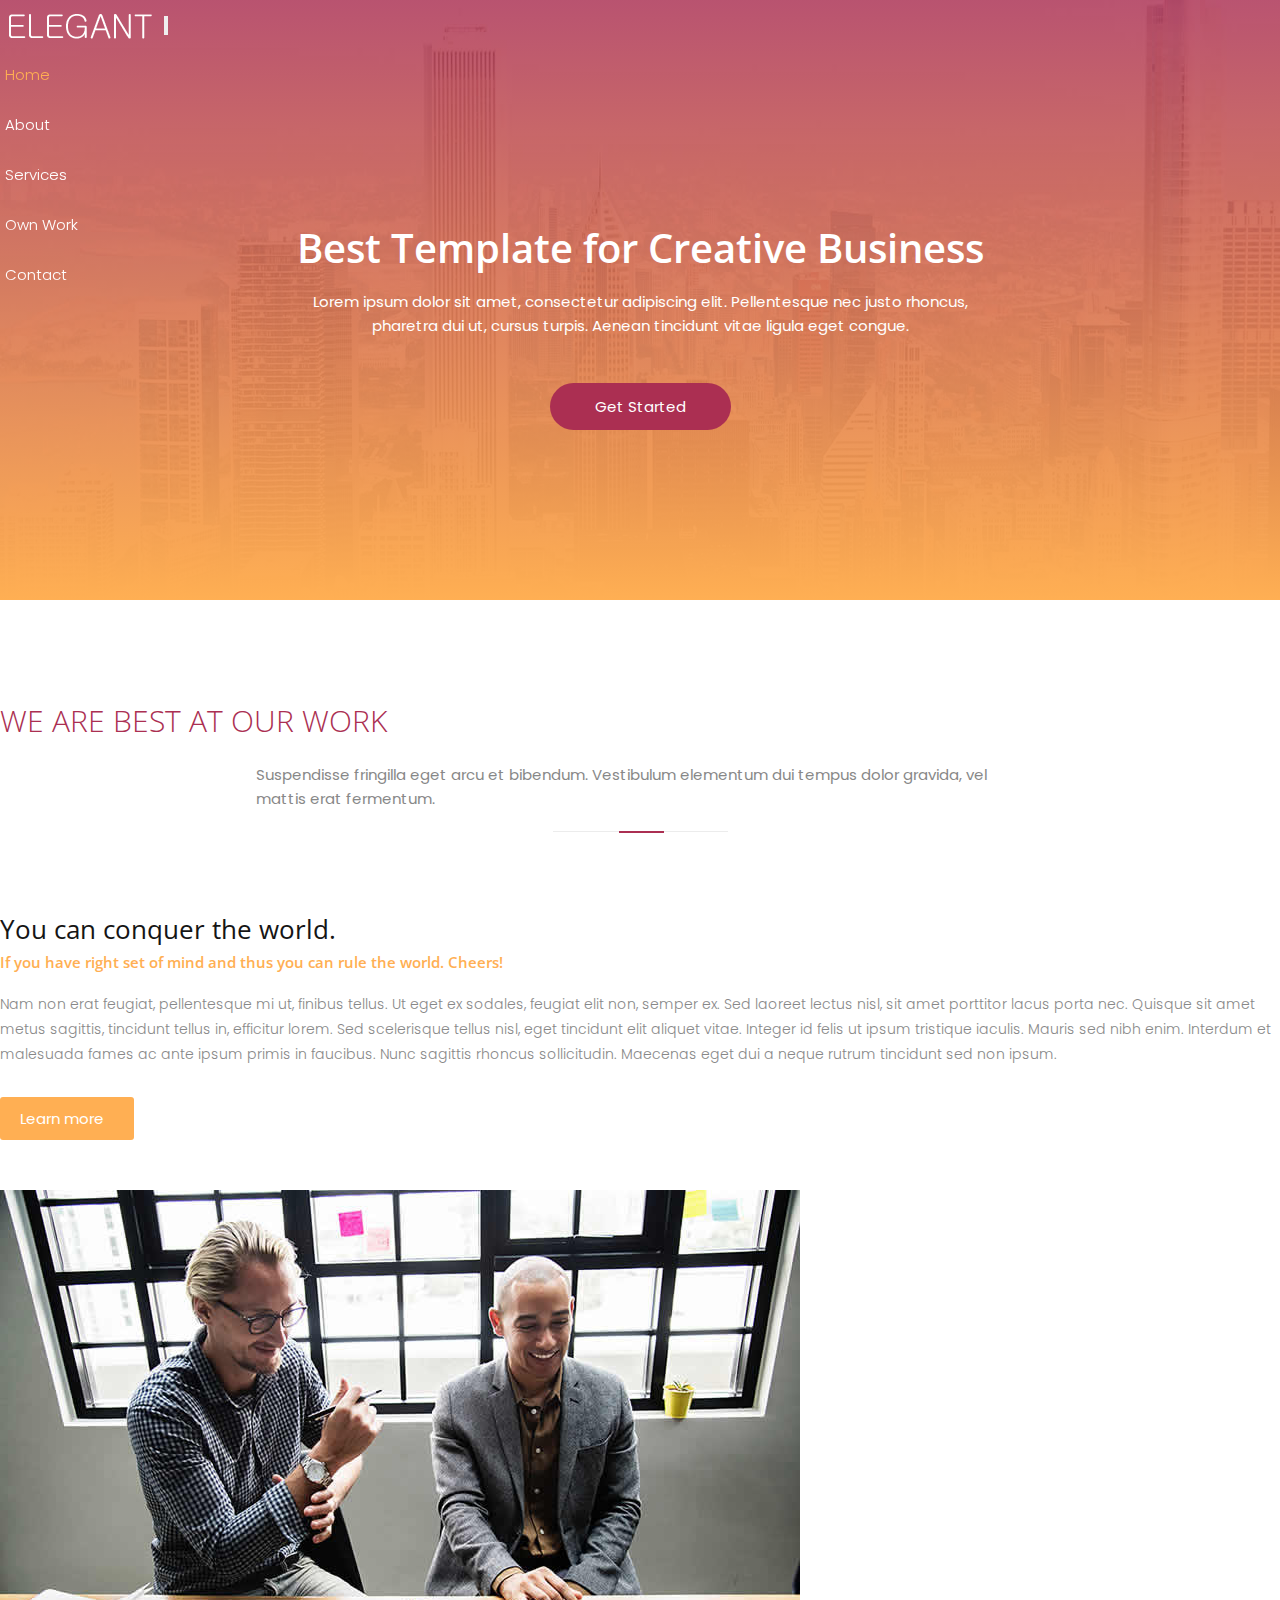
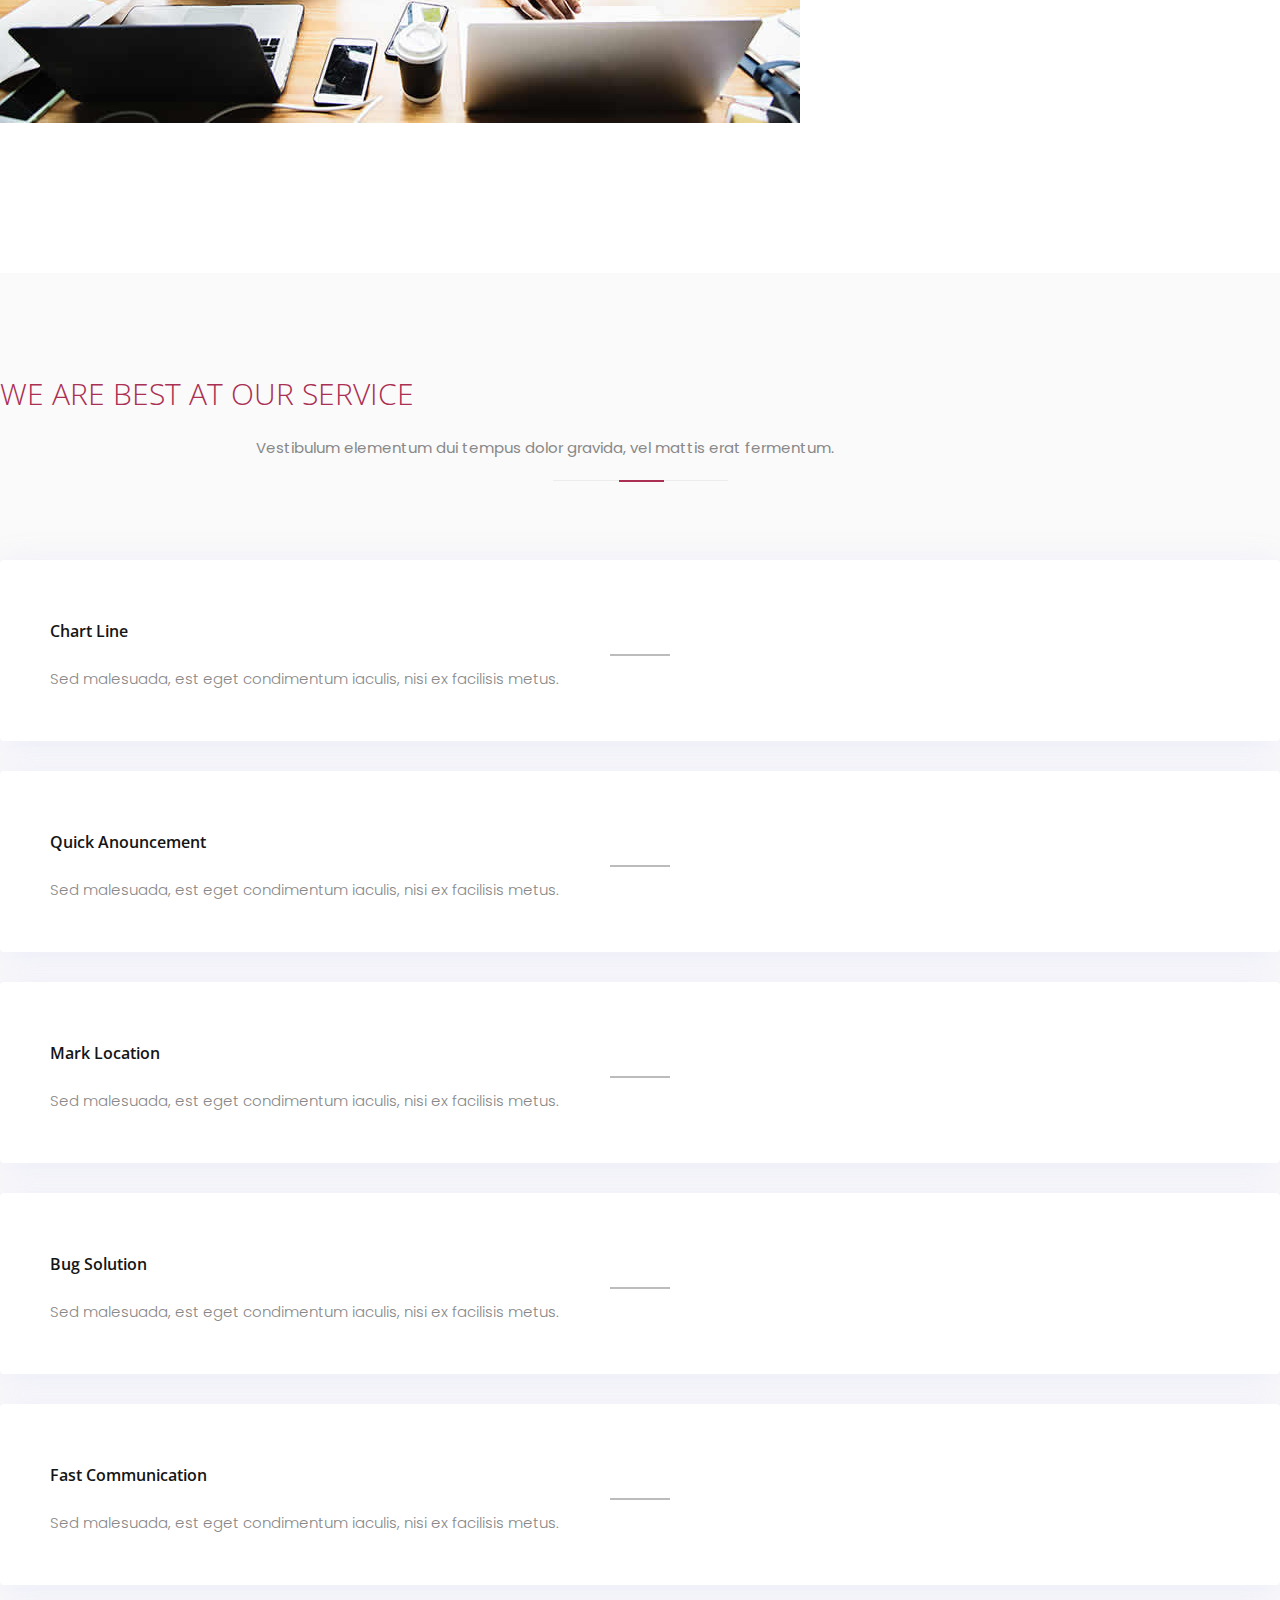
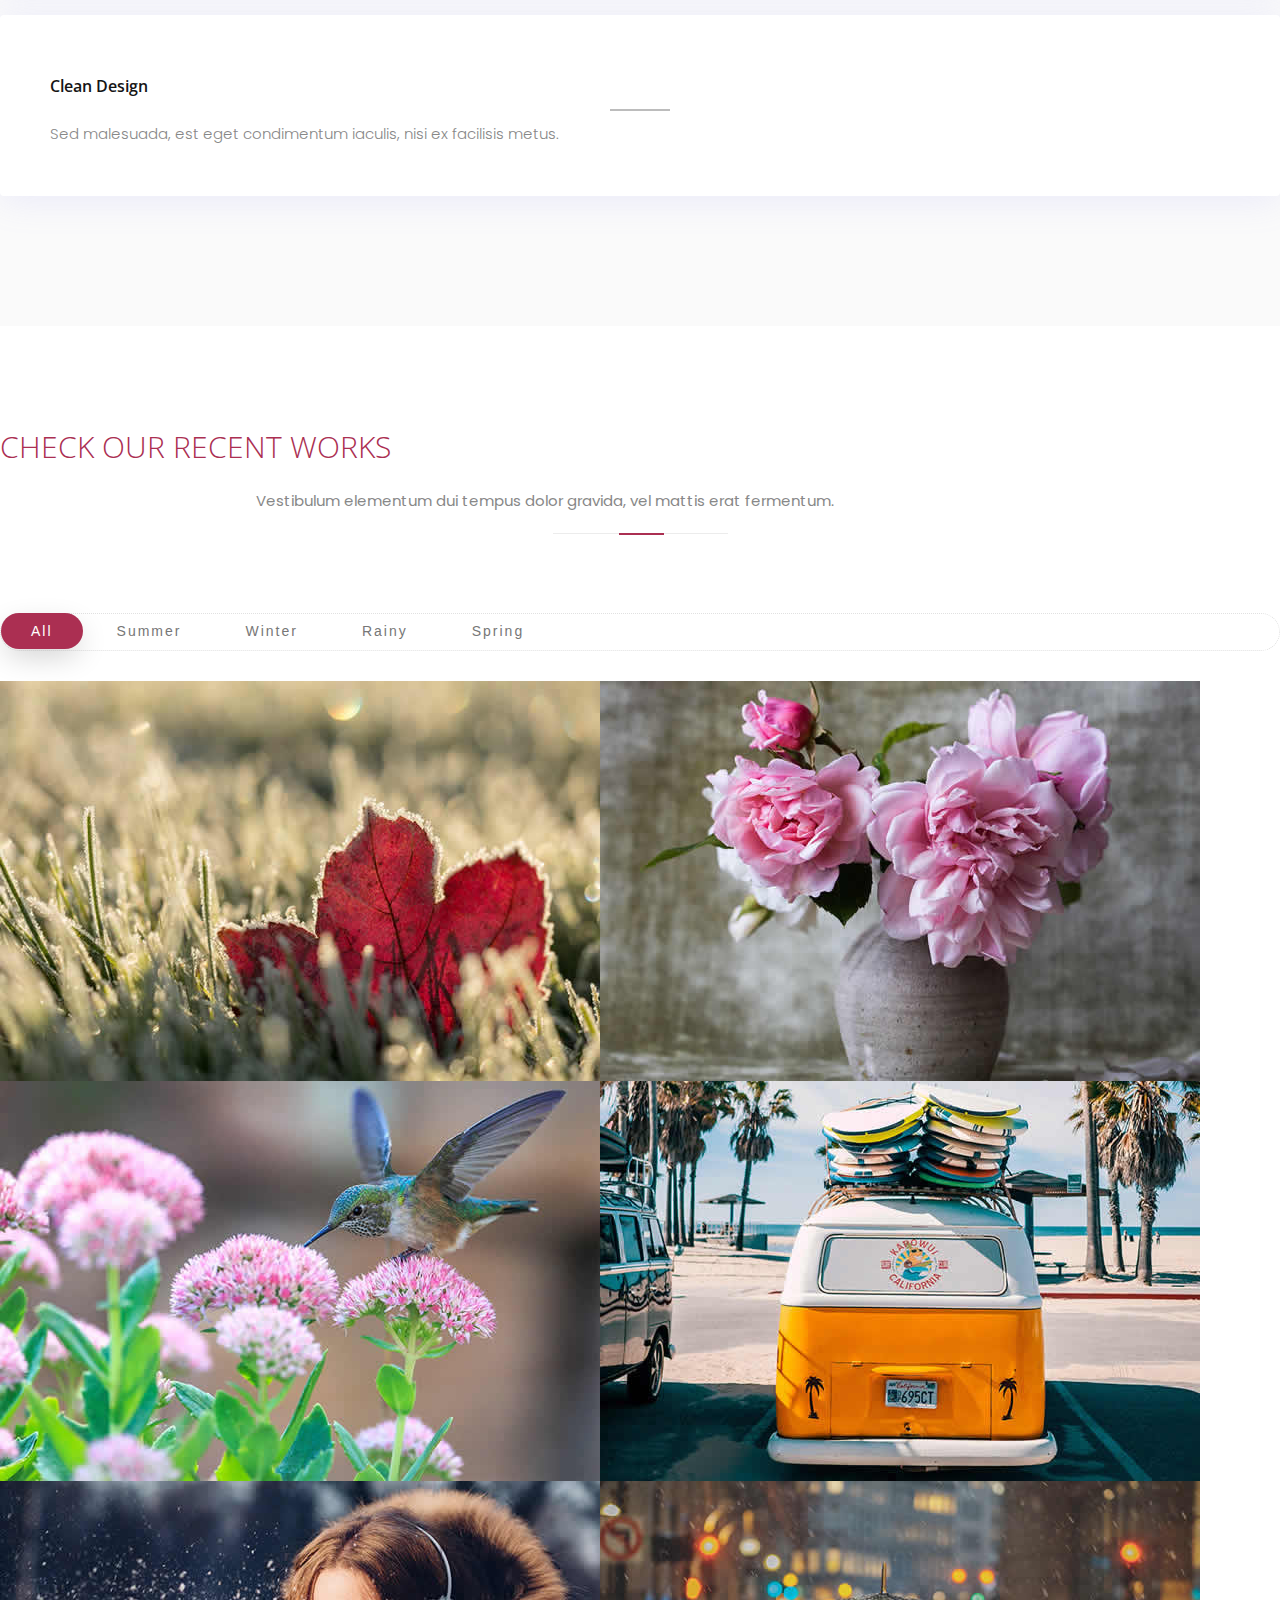
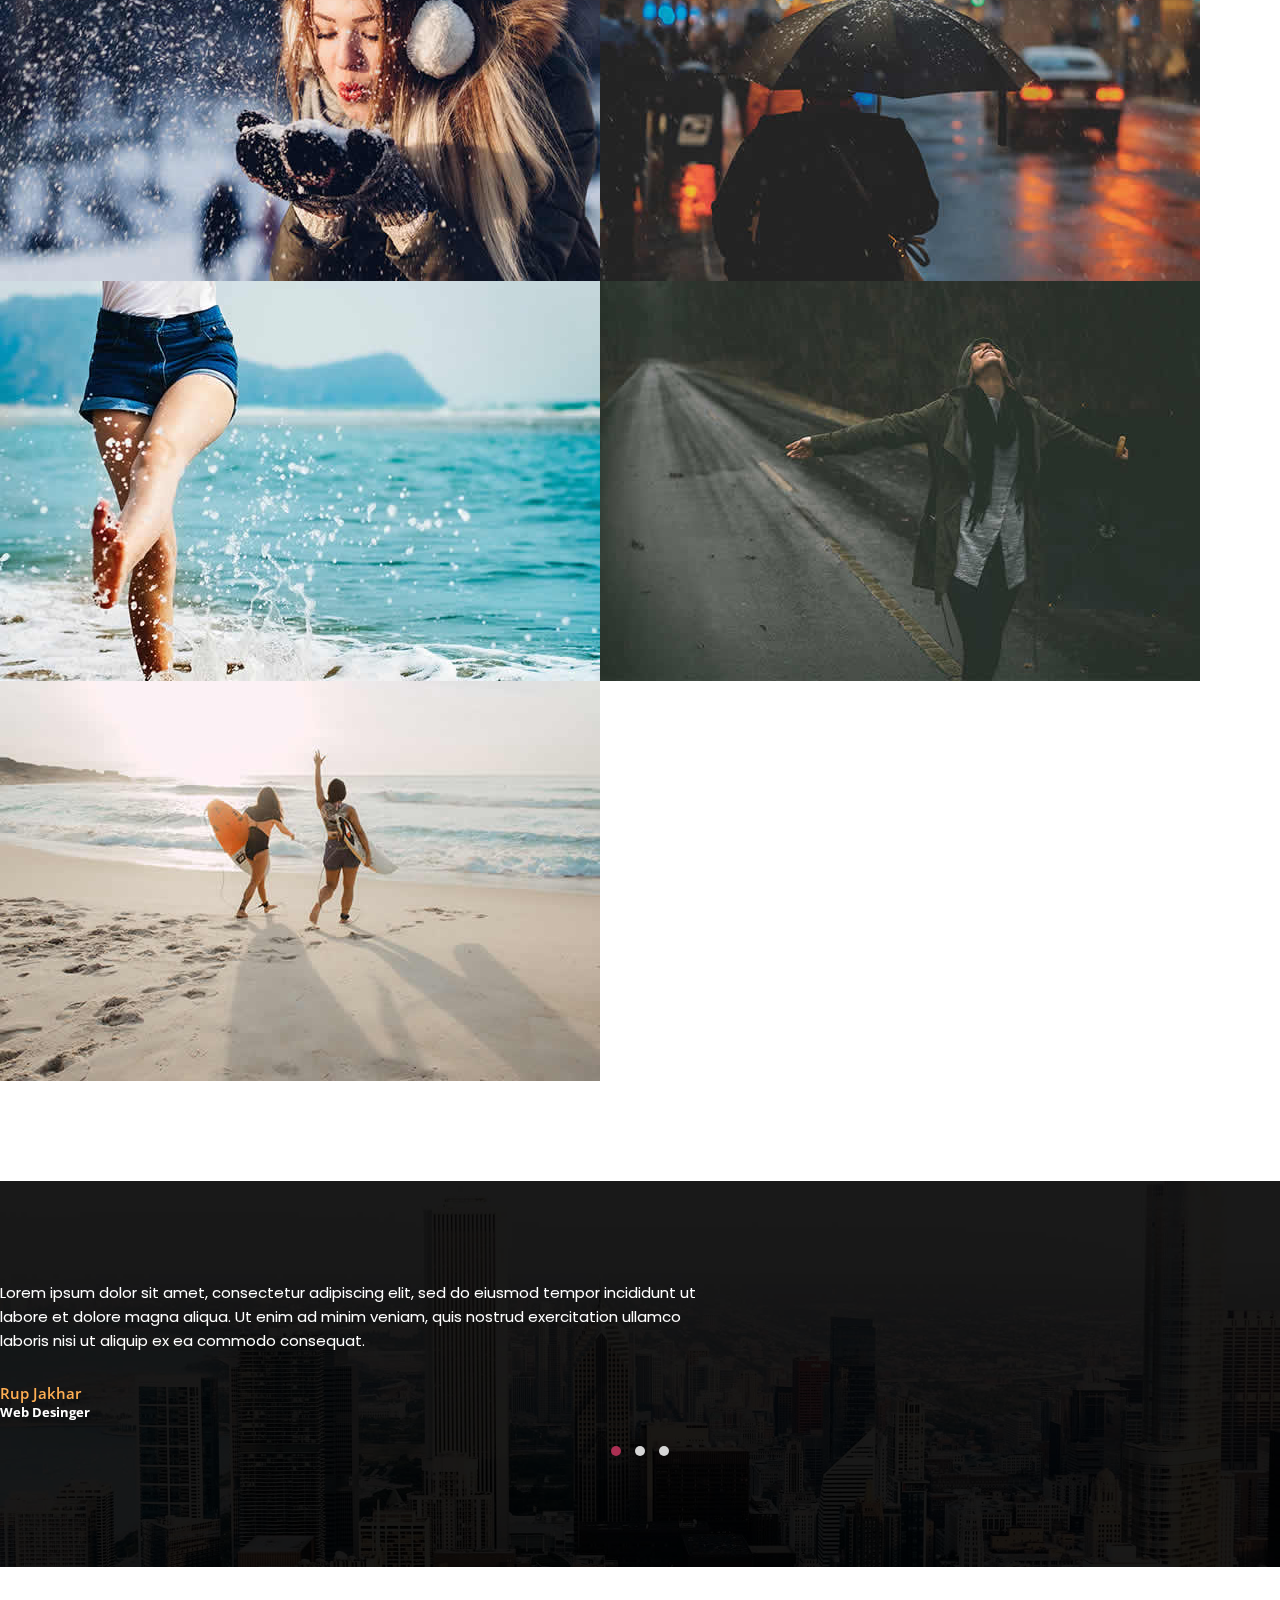
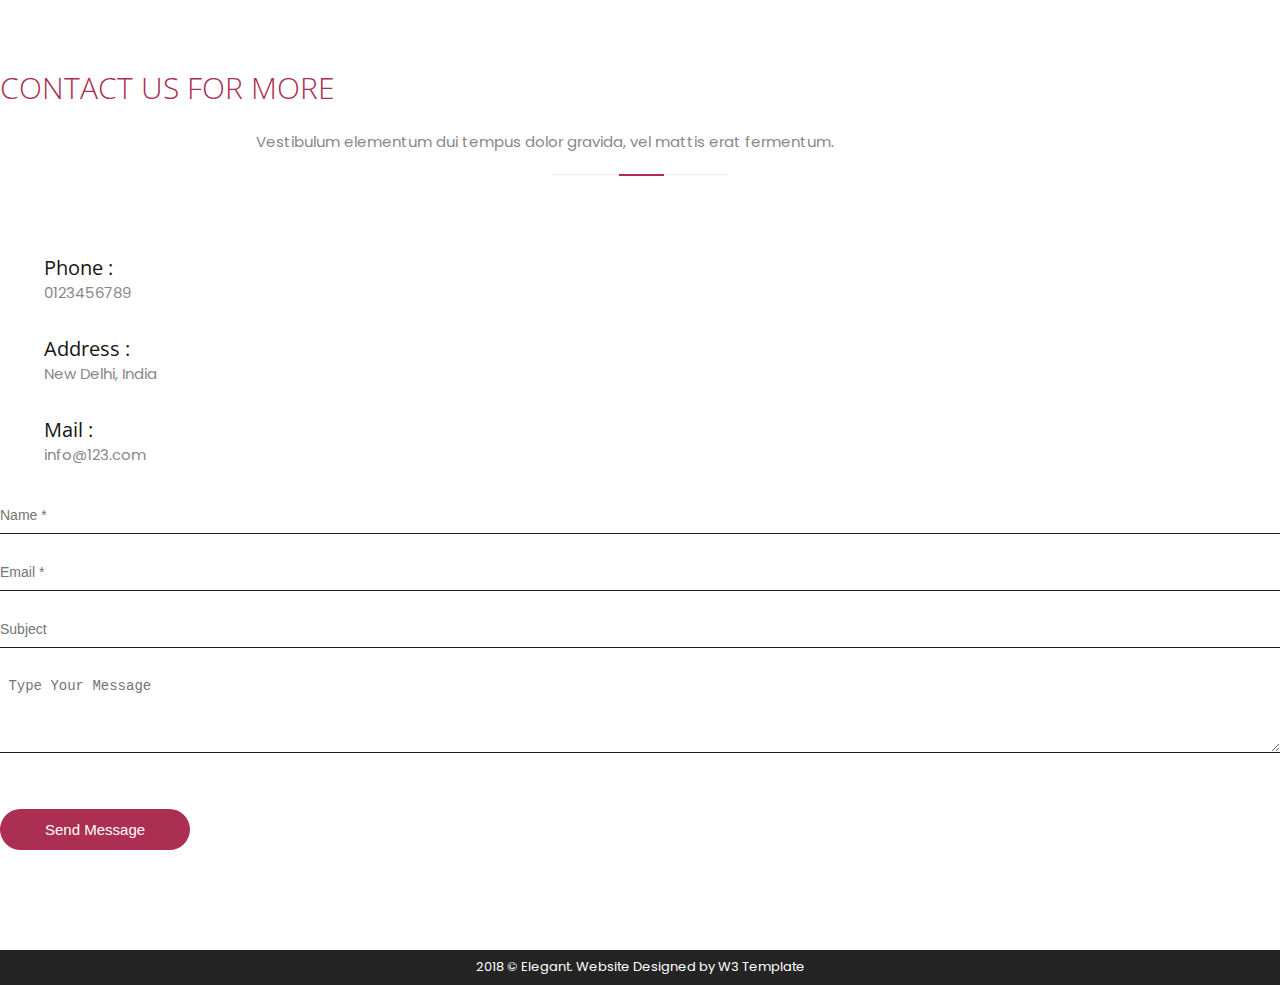
==== index.html @ 69b67ca7 "project change" ====
<!DOCTYPE html>
<html>
<head>
<meta http-equiv="Content-Type" content="text/html; charset=utf-8" />

<title>Elegant Template By W3 Template</title>
<link rel="stylesheet" href="https://stackpath.bootstrapcdn.com/bootstrap/4.1.1/css/bootstrap.min.css" integrity="sha384-WskhaSGFgHYWDcbwN70/dfYBj47jz9qbsMId/iRN3ewGhXQFZCSftd1LZCfmhktB" crossorigin="anonymous">
<link rel="stylesheet" type="text/css" href="style.css"/>
<link rel="stylesheet" href="https://use.fontawesome.com/releases/v5.1.0/css/all.css" integrity="sha384-lKuwvrZot6UHsBSfcMvOkWwlCMgc0TaWr+30HWe3a4ltaBwTZhyTEggF5tJv8tbt" crossorigin="anonymous">
<link rel="stylesheet" type="text/css" href="css/jquery.fancybox.min.css"/>
<link rel="stylesheet" type="text/css" href="css/owl.carousel.min.css"/>
<link rel="stylesheet" type="text/css" href="css/owl.theme.default.min.css"/>

<!-- Font Google -->
<link href="https://fonts.googleapis.com/css?family=Open+Sans:300,400,600,700,800" rel="stylesheet">
<link href="https://fonts.googleapis.com/css?family=Poppins:300,400,500,600,700" rel="stylesheet">

<meta name="viewport" content="width=device-width, initial-scale=1.0">
</head>

<body>
<!-- Navbar -->
<nav class="navbar navbar-expand-lg">
  <div class="container"> <a class="navbar-brand navbar-logo" href="#"> <img src="images/logo-white.png" alt="logo" class="logo-1"> </a>
    <button class="navbar-toggler" type="button" data-toggle="collapse" data-target="#navbarSupportedContent" aria-controls="navbarSupportedContent" aria-expanded="false" aria-label="Toggle navigation"> <span class="fas fa-bars"></span> </button>
    <div class="collapse navbar-collapse" id="navbarSupportedContent">
      <ul class="navbar-nav ml-auto">
        <li class="nav-item"> <a class="nav-link" href="" data-scroll-nav="0">Home</a> </li>
        <li class="nav-item"> <a class="nav-link" href="#" data-scroll-nav="1">About</a> </li>
        <li class="nav-item"> <a class="nav-link" href="#" data-scroll-nav="2">Services</a> </li>
        <li class="nav-item"> <a class="nav-link" href="#" data-scroll-nav="3">Own Work</a> </li>
        <li class="nav-item"> <a class="nav-link" href="#" data-scroll-nav="4">Contact</a> </li>
      </ul>
    </div>
  </div>
</nav>
<!-- End Navbar --> 

<!-- Banner Image -->

<div class="banner text-center" data-scroll-index='0'>
  <div class="banner-overlay">
    <div class="container">
      <h1 class="text-capitalize">Best Template for Creative Business</h1>
      <p>Lorem ipsum dolor sit amet, consectetur adipiscing elit. Pellentesque nec justo rhoncus, pharetra dui ut, cursus turpis. Aenean tincidunt vitae ligula eget congue.</p>
      <a href="#" class="banner-btn">Get Started</a> </div>
  </div>
</div>

<!-- End Banner Image --> 

<!-- About -->

<div class="about-us section-padding" data-scroll-index='1'>
  <div class="container">
    <div class="row">
      <div class="col-md-12 section-title text-center">
        <h3>We Are Best At Our Work</h3>
        <p>Suspendisse fringilla eget arcu et bibendum. Vestibulum elementum dui tempus dolor gravida, vel mattis erat fermentum.</p>
        <span class="section-title-line"></span> </div>
      <div class="col-md-6 mb-50">
        <div class="section-info">
          <div class="sub-title-paragraph">
            <h4>You can conquer the world.</h4>
            <h5>If you have right set of mind and thus you can rule the world. Cheers!</h5>
            <p>Nam non erat feugiat, pellentesque mi ut, finibus tellus. Ut eget ex sodales, feugiat elit non, semper ex. Sed laoreet lectus nisl, sit amet porttitor lacus porta nec. Quisque sit amet metus sagittis, tincidunt tellus in, efficitur lorem. Sed scelerisque tellus nisl, eget tincidunt elit aliquet vitae. Integer id felis ut ipsum tristique iaculis. Mauris sed nibh enim. Interdum et malesuada fames ac ante ipsum primis in faucibus. Nunc sagittis rhoncus sollicitudin. Maecenas eget dui a neque rutrum tincidunt sed non ipsum.</p>
          </div>
          <a href="#" class="anchor-btn">Learn more <i class="fas fa-arrow-right pd-lt-10"></i></a> </div>
      </div>
      <div class="col-md-6 mb-50">
        <div class="section-img"> <img src="images/about.jpg" alt="" class="img-responsive"/> </div>
      </div>
    </div>
  </div>
</div>

<!-- End About --> 

<!-- Services -->
<div class="services section-padding bg-grey" data-scroll-index='2'>
  <div class="container">
    <div class="row">
      <div class="col-md-12 section-title text-center">
        <h3>We Are Best At Our Service</h3>
        <p>Vestibulum elementum dui tempus dolor gravida, vel mattis erat fermentum.</p>
        <span class="section-title-line"></span> </div>
      <div class="col-lg-4 col-md-6 col-sm-12 col-xs-12 mb-30">
        <div class="service-box bg-white text-center">
          <div class="icon"> <i class="fas fa-chart-line"></i> </div>
          <div class="icon-text">
            <h4 class="title-box">Chart Line</h4>
            <p>Sed malesuada, est eget condimentum iaculis, nisi ex facilisis metus.</p>
          </div>
        </div>
      </div>
      <div class="col-lg-4 col-md-6 col-sm-12 col-xs-12 mb-30">
        <div class="service-box bg-white text-center">
          <div class="icon"> <i class="fas fa-bullhorn "></i> </div>
          <div class="icon-text">
            <h4 class="title-box">Quick Anouncement</h4>
            <p>Sed malesuada, est eget condimentum iaculis, nisi ex facilisis metus.</p>
          </div>
        </div>
      </div>
      <div class="col-lg-4 col-md-6 col-sm-12 col-xs-12 mb-30">
        <div class="service-box bg-white text-center">
          <div class="icon"> <i class="fas fa-map-marked"></i> </div>
          <div class="icon-text">
            <h4 class="title-box">Mark Location</h4>
            <p>Sed malesuada, est eget condimentum iaculis, nisi ex facilisis metus.</p>
          </div>
        </div>
      </div>
      <div class="col-lg-4 col-md-6 col-sm-12 col-xs-12 mb-30">
        <div class="service-box bg-white text-center">
          <div class="icon"> <i class="fas fa-bug"></i> </div>
          <div class="icon-text">
            <h4 class="title-box">Bug Solution</h4>
            <p>Sed malesuada, est eget condimentum iaculis, nisi ex facilisis metus.</p>
          </div>
        </div>
      </div>
      <div class="col-lg-4 col-md-6 col-sm-12 col-xs-12 mb-30">
        <div class="service-box bg-white text-center">
          <div class="icon"> <i class="fas fa-comments"></i> </div>
          <div class="icon-text">
            <h4 class="title-box">Fast Communication</h4>
            <p>Sed malesuada, est eget condimentum iaculis, nisi ex facilisis metus.</p>
          </div>
        </div>
      </div>
      <div class="col-lg-4 col-md-6 col-sm-12 col-xs-12 mb-30">
        <div class="service-box bg-white text-center">
          <div class="icon"> <i class="fas fa-paint-brush"></i> </div>
          <div class="icon-text">
            <h4 class="title-box">Clean Design</h4>
            <p>Sed malesuada, est eget condimentum iaculis, nisi ex facilisis metus.</p>
          </div>
        </div>
      </div>
    </div>
  </div>
</div>

<!-- End Services --> 

<!-- Gallery -->
<div class="portfolio section-padding" data-scroll-index='3'>
  <div class="container-fluid">
    <div class="row">
      <div class="col-lg-12 section-title text-center">
        <h3>Check our recent works</h3>
        <p>Vestibulum elementum dui tempus dolor gravida, vel mattis erat fermentum.</p>
        <span class="section-title-line"></span> </div>
      <div class="filtering text-center mb-30">
        <button type="button" data-filter='*' class="active">All</button>
        <button type="button" data-filter='.summer'>Summer</button>
        <button type="button" data-filter='.winter'>Winter</button>
        <button type="button" data-filter='.rainy'>Rainy</button>
        <button type="button" data-filter='.spring'>Spring</button>
      </div>
      <div class="gallery no-padding col-lg-12 col-sm-12">
        <div class="col-lg-4 col-sm-6 spring no-padding">
          <div class="item-img"> <a class="single-image" href="images/gall1.jpg"></a>
            <div class="part-img"> <img src="images/gall1.jpg" alt="image">
              <div class="overlay-img">
                <h4>Spring</h4>
                <h6>Autumn Leaves</h6>
              </div>
            </div>
          </div>
        </div>
        <div class="col-lg-4 col-sm-6 spring no-padding">
          <div class="item-img"> <a class="single-image" href="images/gall2.jpg"></a>
            <div class="part-img"> <img src="images/gall2.jpg" alt="image">
              <div class="overlay-img">
                <h4>Spring</h4>
                <h6>Flower Pot</h6>
              </div>
            </div>
          </div>
        </div>
        <div class="col-lg-4 col-sm-6 spring no-padding">
          <div class="item-img"> <a class="single-image" href="images/gall3.jpg"></a>
            <div class="part-img"> <img src="images/gall3.jpg" alt="image">
              <div class="overlay-img">
                <h4>Spring</h4>
                <h6>Bird with Flower</h6>
              </div>
            </div>
          </div>
        </div>
        <div class="col-lg-4 col-sm-6 summer no-padding">
          <div class="item-img"> <a class="single-image" href="images/gall4.jpg"></a>
            <div class="part-img"> <img src="images/gall4.jpg" alt="image">
              <div class="overlay-img">
                <h4>Summer</h4>
                <h6>Vacation Trip Van</h6>
              </div>
            </div>
          </div>
        </div>
        <div class="col-lg-4 col-sm-6 winter no-padding">
          <div class="item-img"> <a class="single-image" href="images/gall5.jpg"></a>
            <div class="part-img"> <img src="images/gall5.jpg" alt="image">
              <div class="overlay-img">
                <h4>Winter</h4>
                <h6>Girl in the snow</h6>
              </div>
            </div>
          </div>
        </div>
        <div class="col-lg-4 col-sm-6 rainy no-padding">
          <div class="item-img"> <a class="single-image" href="images/gall6.jpg"></a>
            <div class="part-img"> <img src="images/gall6.jpg" alt="image">
              <div class="overlay-img">
                <h4>Rainy</h4>
                <h6>Man with an Umberalla</h6>
              </div>
            </div>
          </div>
        </div>
        <div class="col-lg-4 col-sm-6 summer no-padding">
          <div class="item-img"> <a class="single-image" href="images/gall7.jpg"></a>
            <div class="part-img"> <img src="images/gall7.jpg" alt="image">
              <div class="overlay-img">
                <h4>Summer</h4>
                <h6>New Beginning</h6>
              </div>
            </div>
          </div>
        </div>
        <div class="col-lg-4 col-sm-6 rainy no-padding">
          <div class="item-img"> <a class="single-image" href="images/gall8.jpg"></a>
            <div class="part-img"> <img src="images/gall8.jpg" alt="image">
              <div class="overlay-img">
                <h4>Rainy</h4>
                <h6>Girl in the Rain</h6>
              </div>
            </div>
          </div>
        </div>
        <div class="col-lg-4 col-sm-6 summer no-padding">
          <div class="item-img"> <a class="single-image" href="images/gall9.jpg"></a>
            <div class="part-img"> <img src="images/gall9.jpg" alt="image">
              <div class="overlay-img">
                <h4>Summer</h4>
                <h6>Fun at the Seashores</h6>
              </div>
            </div>
          </div>
        </div>
      </div>
    </div>
  </div>
</div>
<!-- End Gallery -->
<!-- Testimonials -->
<div class="testimonials">
  <div class="testimonials-overlay section-padding">
    <div class="container">
      <div class="row">
        <div class="col-md-10 offset-md-1">
          <div class="owl-carousel owl-theme">
            <div class="testimonial-item text-center">
              <div class="icon"> <i class="fas fa-comments"></i> </div>
              <p class="m-auto">Lorem ipsum dolor sit amet, consectetur adipiscing elit, sed do eiusmod tempor incididunt ut labore et dolore magna aliqua. Ut enim ad minim veniam, quis nostrud exercitation ullamco laboris nisi ut aliquip ex ea commodo consequat.</p>
              <div class="testimonial-author text-center">
                <h5>Rup Jakhar</h5>
                <h6>Web Desinger</h6>
              </div>
            </div>
            <div class="testimonial-item text-center">
              <div class="icon"> <i class="fas fa-comments"></i> </div>
              <p class="m-auto">Lorem ipsum dolor sit amet, consectetur adipiscing elit, sed do eiusmod tempor incididunt ut labore et dolore magna aliqua.</p>
              <div class="testimonial-author text-center">
                <h5>Yogesh Singh</h5>
                <h6>Web Desinger</h6>
              </div>
            </div>
            <div class="testimonial-item text-center">
              <div class="icon"> <i class="fas fa-comments"></i> </div>
              <p class="m-auto">Sed do eiusmod tempor incididunt ut labore et dolore magna aliqua. Ut enim ad minim veniam, quis nostrud exercitation ullamco laboris nisi ut aliquip ex ea commodo consequat.</p>
              <div class="testimonial-author text-center">
                <h5>Vivek Singh</h5>
                <h6>Web Desinger</h6>
              </div>
            </div>
          </div>
        </div>
      </div>
    </div>
  </div>
</div>
<!-- End Testimonials --> 

<!-- Contact -->
<div class="contact section-padding" data-scroll-index='4'>
  <div class="container">
    <div class="row">
      <div class="col-md-12 section-title text-center">
        <h3>Contact Us For More</h3>
        <p>Vestibulum elementum dui tempus dolor gravida, vel mattis erat fermentum.</p>
        <span class="section-title-line"></span> </div>
      <div class="col-lg-5 col-md-4">
        <div class="part-info">
          <div class="info-box">
            <div class="icon"> <i class="fas fa-phone"></i> </div>
            <div class="content">
              <h4>Phone :</h4>
              <p>0123456789</p>
            </div>
          </div>
          <div class="info-box">
            <div class="icon"> <i class="fas fa-map-marker-alt"></i> </div>
            <div class="content">
              <h4>Address :</h4>
              <p>New Delhi, India</p>
            </div>
          </div>
          <div class="info-box">
            <div class="icon"> <i class="fas fa-envelope"></i> </div>
            <div class="content">
              <h4>Mail :</h4>
              <p><a href="#">info@123.com</a></p>
            </div>
          </div>
        </div>
      </div>
      <div class="col-lg-7 col-md-8">
        <div class="contact-form">
          <form class='form' id='contact-form' method='post' data-toggle='validator'>
            <input type='hidden' name='form-name' value='contact-form' />
            <div class="messages"></div>
            <div class="controls">
              <div class="row">
                <div class="col-lg-6">
                  <div class="form-group">
                    <input id="form_name" type="text" name="name" placeholder="Name *" required data-error="name is required.">
                    <div class="help-block with-errors"></div>
                  </div>
                </div>
                <div class="col-lg-6">
                  <div class="form-group">
                    <input id="form_email" type="email" name="email" placeholder="Email *" required data-error="Valid email is required.">
                    <div class="help-block with-errors"></div>
                  </div>
                </div>
                <div class="col-lg-12">
                  <div class="form-group">
                    <input id="form_subject" type="text" name="subject" placeholder="Subject">
                  </div>
                </div>
                <div class="col-lg-12 form-group">
                  <textarea id="form_message" name="message" class="form-control" placeholder=" Type Your Message " rows="4" required data-error="Please,leave us a message."></textarea>
                  <div class="help-block with-errors"></div>
                </div>
                <div class="col-lg-12 text-center">
                  <button class="bttn">Send Message</button>
                </div>
              </div>
            </div>
          </form>
        </div>
      </div>
    </div>
  </div>
</div>
<!-- End Contact -->
<footer class="footer-copy">
  <div class="container-fluid">
    <div class="row">
      <div class="col-md-12">
        <p>2018 &copy; Elegant. Website Designed by <a href="http://w3Template.com" target="_blank" rel="dofollow">W3 Template</a></p>
      </div>
    </div>
  </div>
</footer>
<script src="https://ajax.googleapis.com/ajax/libs/jquery/1.12.4/jquery.min.js"></script> 
<script src="https://stackpath.bootstrapcdn.com/bootstrap/4.1.1/js/bootstrap.min.js" integrity="sha384-smHYKdLADwkXOn1EmN1qk/HfnUcbVRZyYmZ4qpPea6sjB/pTJ0euyQp0Mk8ck+5T" crossorigin="anonymous"></script> 
<!-- owl carousel js --> 
<script src="js/owl.carousel.min.js"></script> 
<!-- magnific-popup --> 
<script src="js/jquery.fancybox.min.js"></script> 

<!-- scrollIt js --> 
<script src="js/scrollIt.min.js"></script> 

<!-- isotope.pkgd.min js --> 
<script src="js/isotope.pkgd.min.js"></script> 
<script>
  $(window).on("scroll",function () {

      var bodyScroll = $(window).scrollTop(),
          navbar = $(".navbar");

      if(bodyScroll > 130){

          navbar.addClass("nav-scroll");
          $('.navbar-logo img').attr('src','images/logo-black.png');


      }else{

          navbar.removeClass("nav-scroll");
          $('.navbar-logo img').attr('src','images/logo-white.png');

      }

  });

  $(window).on("load",function (){



var bodyScroll = $(window).scrollTop(),
navbar = $(".navbar");

if(bodyScroll > 130){

navbar.addClass("nav-scroll");
$('.navbar-logo img').attr('src','images/logo-black.png');


}else{

navbar.removeClass("nav-scroll");
$('.navbar-logo img').attr('src','images/logo-white.png');

}

/* smooth scroll
  -------------------------------------------------------*/
  $.scrollIt({

easing: 'swing',      // the easing function for animation
scrollTime: 900,       // how long (in ms) the animation takes
activeClass: 'active', // class given to the active nav element
onPageChange: null,    // function(pageIndex) that is called when page is changed
topOffset: -63
});

/* isotope
-------------------------------------------------------*/
var $gallery = $('.gallery').isotope({});
$('.gallery').isotope({

    // options
    itemSelector: '.item-img',
    transitionDuration: '0.5s',

});


$(".gallery .single-image").fancybox({
  'transitionIn'  : 'elastic',
  'transitionOut' : 'elastic',
  'speedIn'   : 600,
  'speedOut'    : 200,
  'overlayShow' : false
});


/* filter items on button click
-------------------------------------------------------*/
$('.filtering').on( 'click', 'button', function() {

    var filterValue = $(this).attr('data-filter');

    $gallery.isotope({ filter: filterValue });

    });

$('.filtering').on( 'click', 'button', function() {

    $(this).addClass('active').siblings().removeClass('active');

});

})

$(function () {
$( ".cover-bg" ).each(function() {
    var attr = $(this).attr('data-image-src');

    if (typeof attr !== typeof undefined && attr !== false) {
      $(this).css('background-image', 'url('+attr+')');
    }

  });

  /* sections background color from data background
  -------------------------------------------------------*/
  $("[data-background-color]").each(function() {
      $(this).css("background-color", $(this).attr("data-background-color")  );
  });


/* Owl Caroursel testimonial
  -------------------------------------------------------*/
  
  $('.testimonials .owl-carousel').owlCarousel({
    loop:true,
    autoplay:true,
    items:1,
    margin:30,
    dots: true,
    nav: false,
    
  });

});

</script>
</body>
</html>
---- style.css ----
* {
	-webkit-box-sizing: border-box;
	box-sizing: border-box;
	text-decoration: none !important;
	list-style: none !important;
	outline: none !important;
	margin: 0;
	padding: 0;
}
html {
	height: 100%;
}
body {
	color: #888888;
	font-size: 15px;
	font-family: "Poppins", sans-serif;
	height: 100%;
	overflow-x: hidden;
}
a {
	text-decoration: none !important;
}
a:hover {
	color: #ffaf53 !important;
}
img {
	max-width: 100%;
	height: auto;
	vertical-align: middle;
}
span, a {
	display: inline-block;
	color: inherit;
}
h1, h2, h3, h4, h5, h6 {
	color: #151515;
	font-weight: 600;
	font-family: "Open Sans", sans-serif;
	margin: 0;
}
p {
	line-height: 1.6;
	font-weight: 400;
	margin: 0;
}
h1 {
	font-size: 40px;
}
h2 {
	font-size: 35px;
}
h3 {
	font-size: 30px;
}
h4 {
	font-size: 26px;
}
h5 {
	font-size: 15px;
}
h6 {
	font-size: 13px;
}
h4 {
	font-weight: 400;
}
h6 {
	font-weight: bold;
}
.navbar {
	position: fixed;
	right: 0;
	left: 0;
	width: 100%;
	padding-left: 0;
	padding-right: 0;
	min-height: 50px;
	line-height: 50px;
	background: transparent;
	z-index: 1030;
}
.navbar .active {
	color: #ffaf53 !important;
}
.navbar .navbar-brand {
}
.navbar .nav-item {
	margin: 0 5px;
	padding: 0;
}
.navbar .nav-item a {
	color: #ffffff;
	font-weight: 300;
}
.navbar .nav-link {
	position: relative;
	padding: 0;
}
.navbar .navbar-toggler {
	cursor: pointer;
}
.navbar .navbar-toggler span {
	color: #fff;
}
.navbar-style2 .active:after, .navbar-style2 .nav-link:after {
	display: none;
}
.nav-scroll {
	background: #fff;
	-webkit-box-shadow: 0 1px 8px 3px rgba(0, 0, 0, 0.0509803922);
	box-shadow: 0 1px 8px 3px rgba(0, 0, 0, 0.0509803922);
	-webkit-transition: all .4s ease;
	transition: all .4s ease;
}
.nav-scroll .navbar-nav > li > a {
	color: #333;
}
.nav-scroll .navbar-brand img {
	-webkit-transform: scale(1.03) !important;
	transform: scale(1.03) !important;
}
.nav-scroll .navbar-toggler {
	cursor: pointer;
}
.nav-scroll .navbar-toggler span {
	color: #333;
}
.nav-scroll .nav-link:hover:after {
	background-color: #2388ed;
}
.nav-scroll .active {
	position: relative;
}
.banner {
	background:url(images/bg1.jpg) no-repeat 0% 0% / 100% 100%;
	color:#ffffff;
	text-align: center;
	width: 100%;
}
.banner-overlay {
	background:linear-gradient(to bottom, rgba(171, 47, 82, 0.82) 0%, #ffaf53 100%);
	padding:220px 0px 170px;
}
.banner h1 {
	color:#ffffff;
}
.banner p {
	margin:15px auto 15px;
	max-width: 670px
}
.banner-btn {
	background: #ab2f52;
	padding: 12px 45px;
	font-size: 15px;
	border-radius: 30px;
	margin-top: 30px;
}
.banner-btn:hover {
	background: #ffffff;
	color:#ab2f52;
}
.section-padding {
	padding: 100px 0px;
}
.section-title {
	padding-bottom: 80px;
}
.section-title h3 {
	color: #ab2f52;
	text-transform: uppercase;
	font-weight: 300;
	margin-bottom: 22px;
}
.section-title p {
	width: 60%;
	margin: 15px auto 20px;
}
.section-title-line {
	background: #ececec;
	content: "";
	height: 1px;
	position: absolute;
	left: calc(50% - 87px);
	width: 175px;
}
.section-title-line:after {
	background: #ab2f52;
	bottom: -1px;
	content: "";
	height: 2px;
	left: calc(50% - 22px);
	position: absolute;
	width: 45px;
}
.mb-30 {
	margin-bottom: 30px !important;
}
.mb-50 {
	margin-bottom: 50px !important;
}
.mb-100 {
	margin-bottom: 100px !important;
}
.mt-50 {
	margin-top: 50px !important;
}
.mt-100 {
	margin-bottom: 100px !important;
}
.pd-lt-10 {
	padding-left:10px;
}
.no-padding {
	padding: 0px !important;
}
.sub-title-paragraph {
}
.sub-title-paragraph h4 {
	margin-bottom: 5px;
}
.sub-title-paragraph h5 {
	color:#ffaf53;
}
.sub-title-paragraph p {
	padding-top: 20px;
	font-weight: 300;
	font-size: 14px;
	line-height: 25px;
}
.anchor-btn {
	background: #ffaf53;
	padding: 10px 20px;
	color: #ffffff !important;
	border-radius: 3px;
	margin-top: 30px;
}
.bg-grey {
	background-color: #fafafa;
}
.bg-white {
	background: #ffffff;
}
.service-box {
	padding: 50px;
	border-radius: 4px;
	-webkit-box-shadow: 0px 5px 35px 0px rgba(148, 146, 245, 0.15);
	box-shadow: 0px 5px 35px 0px rgba(148, 146, 245, 0.15);
}
.service-box .icon {
}
.service-box .icon i {
	font-size: 40px;
	color: #ffaf53;
}
.icon-text {
}
.icon-text h4 {
	font-size: 16px;
	font-weight: 600;
	margin: 10px 0px;
	position: relative;
	padding-bottom: 14px;
}
.icon-text h4:after {
	content: '';
	position: absolute;
	bottom: 0;
	left: 0;
	width: 60px;
	height: 2px;
	background-color: #bcbcbc;
	-webkit-transition: all 0.3s ease-in-out;
	transition: all 0.3s ease-in-out;
	left: calc(50% - 30px);
}
.icon-text p {
	line-height: 25px;
	font-weight: 300;
}
.portfolio .filtering {
	border-radius: 28px;
	margin: 0 auto;
	border: 1px dotted #e1e1e1;
}
.portfolio .filtering button {
	position: relative;
	top: -1px;
	font-size: 14px;
	font-weight: 400;
	padding: 10px 30px;
	letter-spacing: 2px;
	color: #777;
	cursor: pointer;
	-webkit-transition: all 0.3s ease-in-out;
	transition: all 0.3s ease-in-out;
	background: none;
	border: 0;
}
.portfolio .filtering .active {
	background-color: #ab2f52;
	color: #fff;
	border-radius: 28px;
	-webkit-box-shadow: 0px 10px 30px -4px rgba(0, 0, 0, 0.2);
	box-shadow: 0px 10px 30px -4px rgba(0, 0, 0, 0.2);
}
.portfolio .gallery {
	padding: 0;
	overflow: hidden;
	overflow: hidden !important;
	position: relative;
}
.portfolio .gallery .item-img {
	position: relative;
	overflow: hidden;
}
.portfolio .gallery .item-img a {
	position: absolute;
	width: 100%;
	height: 100%;
	z-index: 1;
}
.portfolio .gallery .item-img .part-img {
	position: relative;
}
.portfolio .gallery .item-img .part-img img {
	width: 100%;
	-webkit-transition: all 0.3s ease-in-out;
	transition: all 0.3s ease-in-out;
}
.portfolio .gallery .item-img .part-img .overlay-img {
	position: absolute;
	top: 0;
	width: 100%;
	height: 100%;
	overflow: hidden;
}
.portfolio .gallery .item-img .part-img .overlay-img:after {
	content: '';
	position: absolute;
	left: -100%;
	top: 0;
	width: 100%;
	height: 50%;
	background: rgba(0, 0, 0, 0.8);
	-webkit-transition: all 150ms ease-in-out 200ms;
	transition: all 150ms ease-in-out 200ms;
}
.portfolio .gallery .item-img .part-img .overlay-img:before {
	content: '';
	position: absolute;
	right: -100%;
	bottom: 0;
	width: 100%;
	height: 50%;
	background: rgba(0, 0, 0, 0.8);
	-webkit-transition: all 150ms ease-in-out 200ms;
	transition: all 150ms ease-in-out 200ms;
}
.portfolio .gallery .item-img .part-img .overlay-img a {
	width: 100%;
	height: 100%;
}
.portfolio .gallery .item-img .part-img .overlay-img h4 {
	color: transparent;
	overflow: hidden;
	position: absolute;
	top: 54px;
	right: 25px;
	z-index: 2;
	font-size: 18px;
	-webkit-transition: color 150ms ease-in-out 200ms;
	transition: color 150ms ease-in-out 200ms;
	text-align: center;
	padding: 0 10px;
}
.portfolio .gallery .item-img .part-img .overlay-img h4:before {
	content: '';
	background: #fff;
	bottom: 0;
	position: absolute;
	right: 100%;
	top: 0;
	width: 100%;
	-webkit-transition: right 600ms ease-in-out 0s;
	transition: right 600ms ease-in-out 0s;
}
.portfolio .gallery .item-img .part-img .overlay-img h6 {
	color: transparent;
	overflow: hidden;
	position: absolute;
	top: 30px;
	right: 25px;
	z-index: 2;
	font-size: 18px;
	-webkit-transition: color 150ms ease-in-out 200ms;
	transition: color 150ms ease-in-out 200ms;
	text-align: center;
	padding: 0 10px;
}
.portfolio .gallery .item-img .part-img .overlay-img h6::before {
	content: '';
	background: #fff;
	bottom: 0;
	right: auto;
	position: absolute;
	left: 100%;
	top: 0;
	width: 100%;
	-webkit-transition: left 600ms ease-in-out 0s;
	transition: left 600ms ease-in-out 0s;
}
.portfolio .gallery .item-img:hover img {
	-webkit-transform: scale(1.04);
	transform: scale(1.04);
}
.portfolio .gallery .item-img:hover .overlay-img:after {
	left: 0;
	-webkit-transition: all .8s;
	transition: all .8s;
	opacity: 1;
}
.portfolio .gallery .item-img:hover .overlay-img:before {
	right: 0;
	width: 100%;
	height: 50%;
	-webkit-transition: all .8s;
	transition: all .8s;
	opacity: 1;
}
.portfolio .gallery .item-img:hover .overlay-img h4 {
	color: white;
}
.portfolio .gallery .item-img:hover .overlay-img h4:before {
	right: -100%;
}
.portfolio .gallery .item-img:hover .overlay-img h6 {
	color: white;
}
.portfolio .gallery .item-img:hover .overlay-img h6:before {
	left: -100%;
}
.portfolio-style2 .filtering {
	border: 1px solid #e1e1e1;
}
.portfolio-style2 .filtering .active {
	background-color: #1c1c1c;
}
.testimonials {
	background:url(images/bg1.jpg) no-repeat 0% 0% / 100% 100%;
	width:100%;
}
.testimonials-overlay {
	background: rgba(0,0,0,0.9);
}
.testimonials .testimonial-item p {
	max-width: 700px;
	color: #ffffff;
	margin-bottom: 30px !important;
}
.testimonials .icon i {
	color: #ab2f52;
	font-size: 47px;
	margin-bottom: 25px;
}
.testimonials h5 {
	color:#ffaf53;
}
.testimonials h6 {
	color: #ffffff;
	margin-bottom: 10px !important;
}
.owl-theme .owl-dots .owl-dot.active span, .owl-theme .owl-dots .owl-dot:hover span {
	background: #ab2f52 !important;
}
.info-box {
	position:relative;
	padding-bottom:30px;
}
.info-box .icon {
	display:inline-block;
	width: 30px;
}
.info-box .icon i {
	font-size: 20px;
	color: #ab2f52;
}
.info-box .content {
	display:inline-block;
	margin-left:10px;
}
.info-box .content h4 {
	font-size: 20px;
}
.contact-form input, .contact-form textarea {
	border: none;
	border-bottom: 1px solid #1c1c1c;
	border-radius: 0;
	padding: 10px 10px 10px 0;
	margin-bottom: 20px;
	font-size: 14px;
	width:100%;
}
.bttn {
	position: relative;
	cursor: pointer;
	color: #fff;
	-webkit-transition: all 0.3s ease-in-out;
	transition: all 0.3s ease-in-out;
	background: #ab2f52;
	padding: 12px 45px;
	font-size: 15px;
	border-radius: 30px;
	margin-top: 30px;
	border: none;
}
.footer-copy {
	background: #242424;
	color: #ffffff;
	font-size: 13px;
	text-align: center;
	padding:7px 0px;
}
@media all and (max-width:991px) {
.navbar .navbar-collapse {
	overflow: auto;
	background: rgba(0, 0, 0, 0.72);
	color: #fff !important;
	text-align: center;
	padding: 10px 0;
}
.nav-scroll .navbar-collapse {
	background: #fff !important;
}
}
@media all and (max-width:768px) {
.nav-scroll .navbar-brand img, .navbar-brand img{
	transform: scale(0.75) !important;
	-webkit-transform: scale(0.75) !important;
}
.banner h1 {
	font-size: 30px;
}
.section-title p {
	width: 100%;
}
.section-title h3 {
	margin-bottom: 12px;
	font-size: 25px;
}
.section-padding {
	padding: 60px 0px;
}
.section-title {
	padding-bottom: 40px;
}
.portfolio .filtering {
	border:none;
}
.portfolio .filtering .active {
	border-radius: 0px;
}
.portfolio .filtering button {
	font-size: 10px;
	padding: 10px 15px;
}
.banner-overlay {
	padding: 150px 0px 100px;
}
}
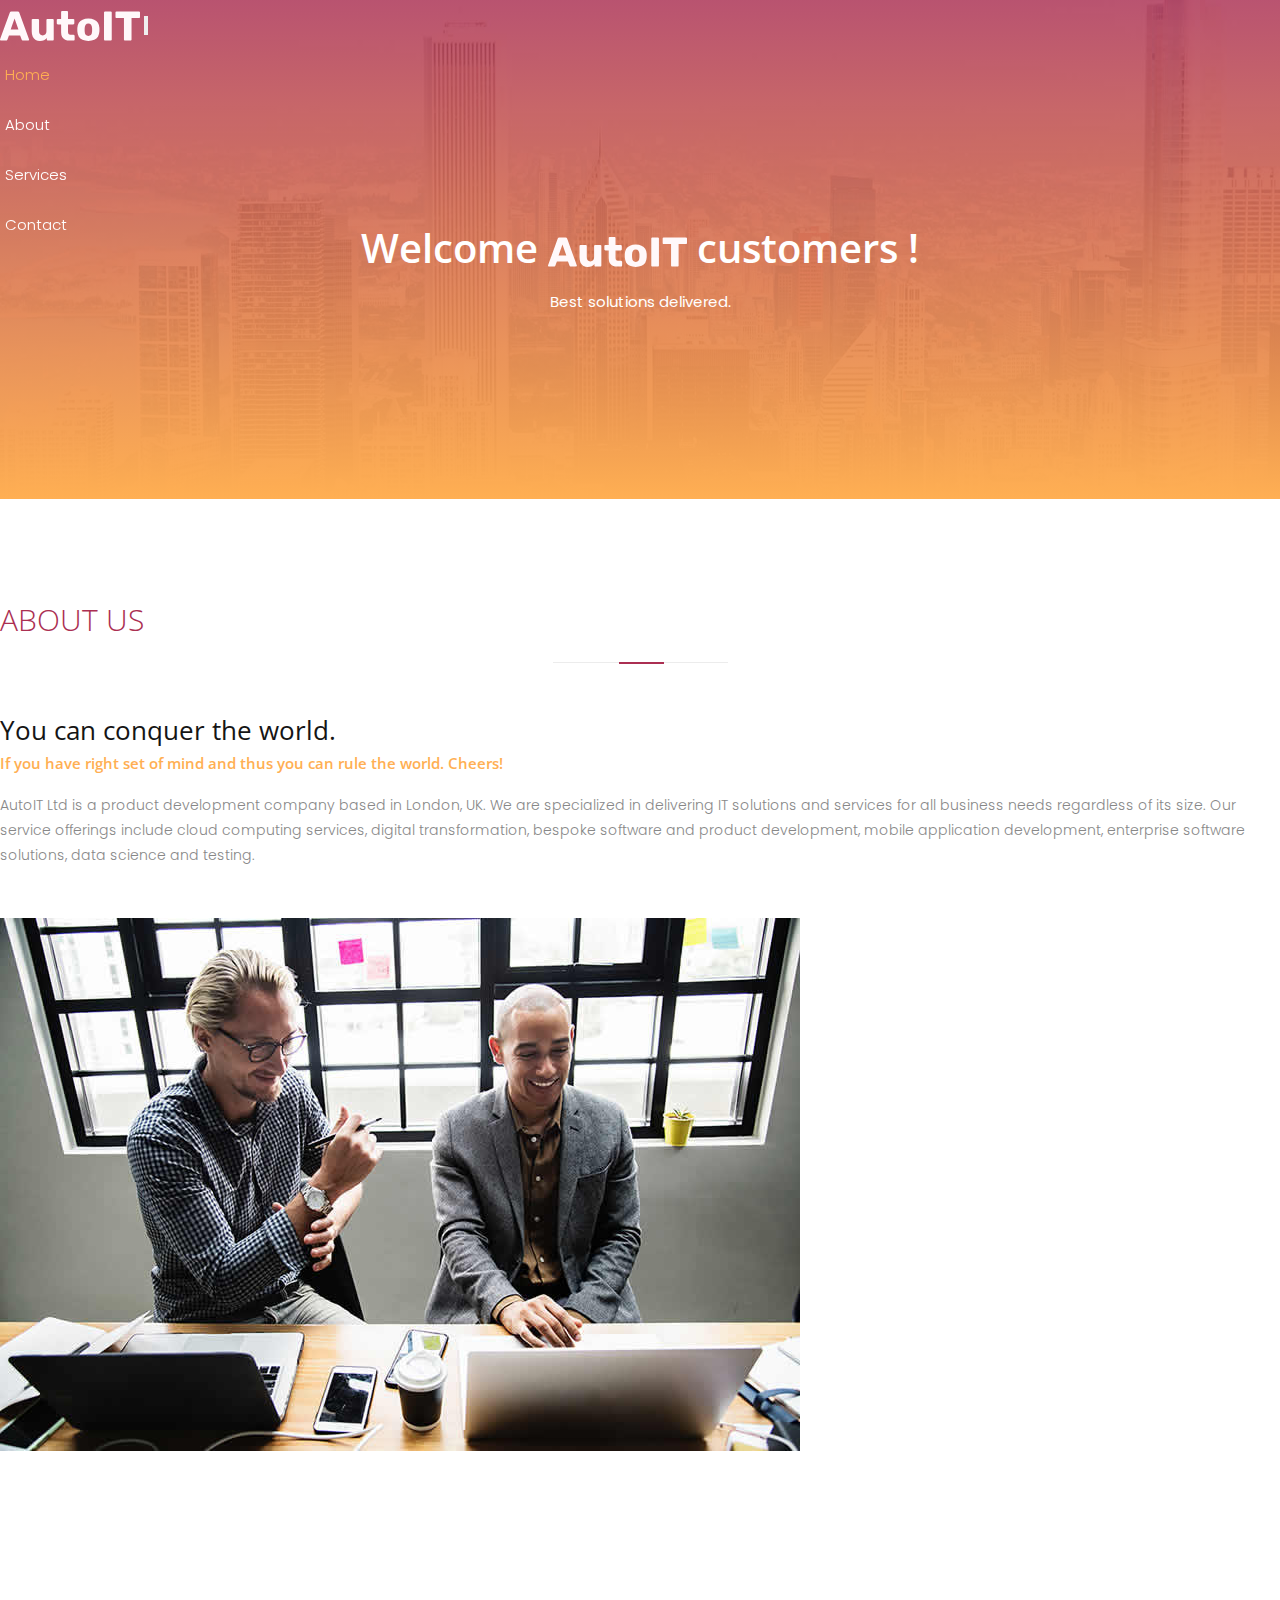
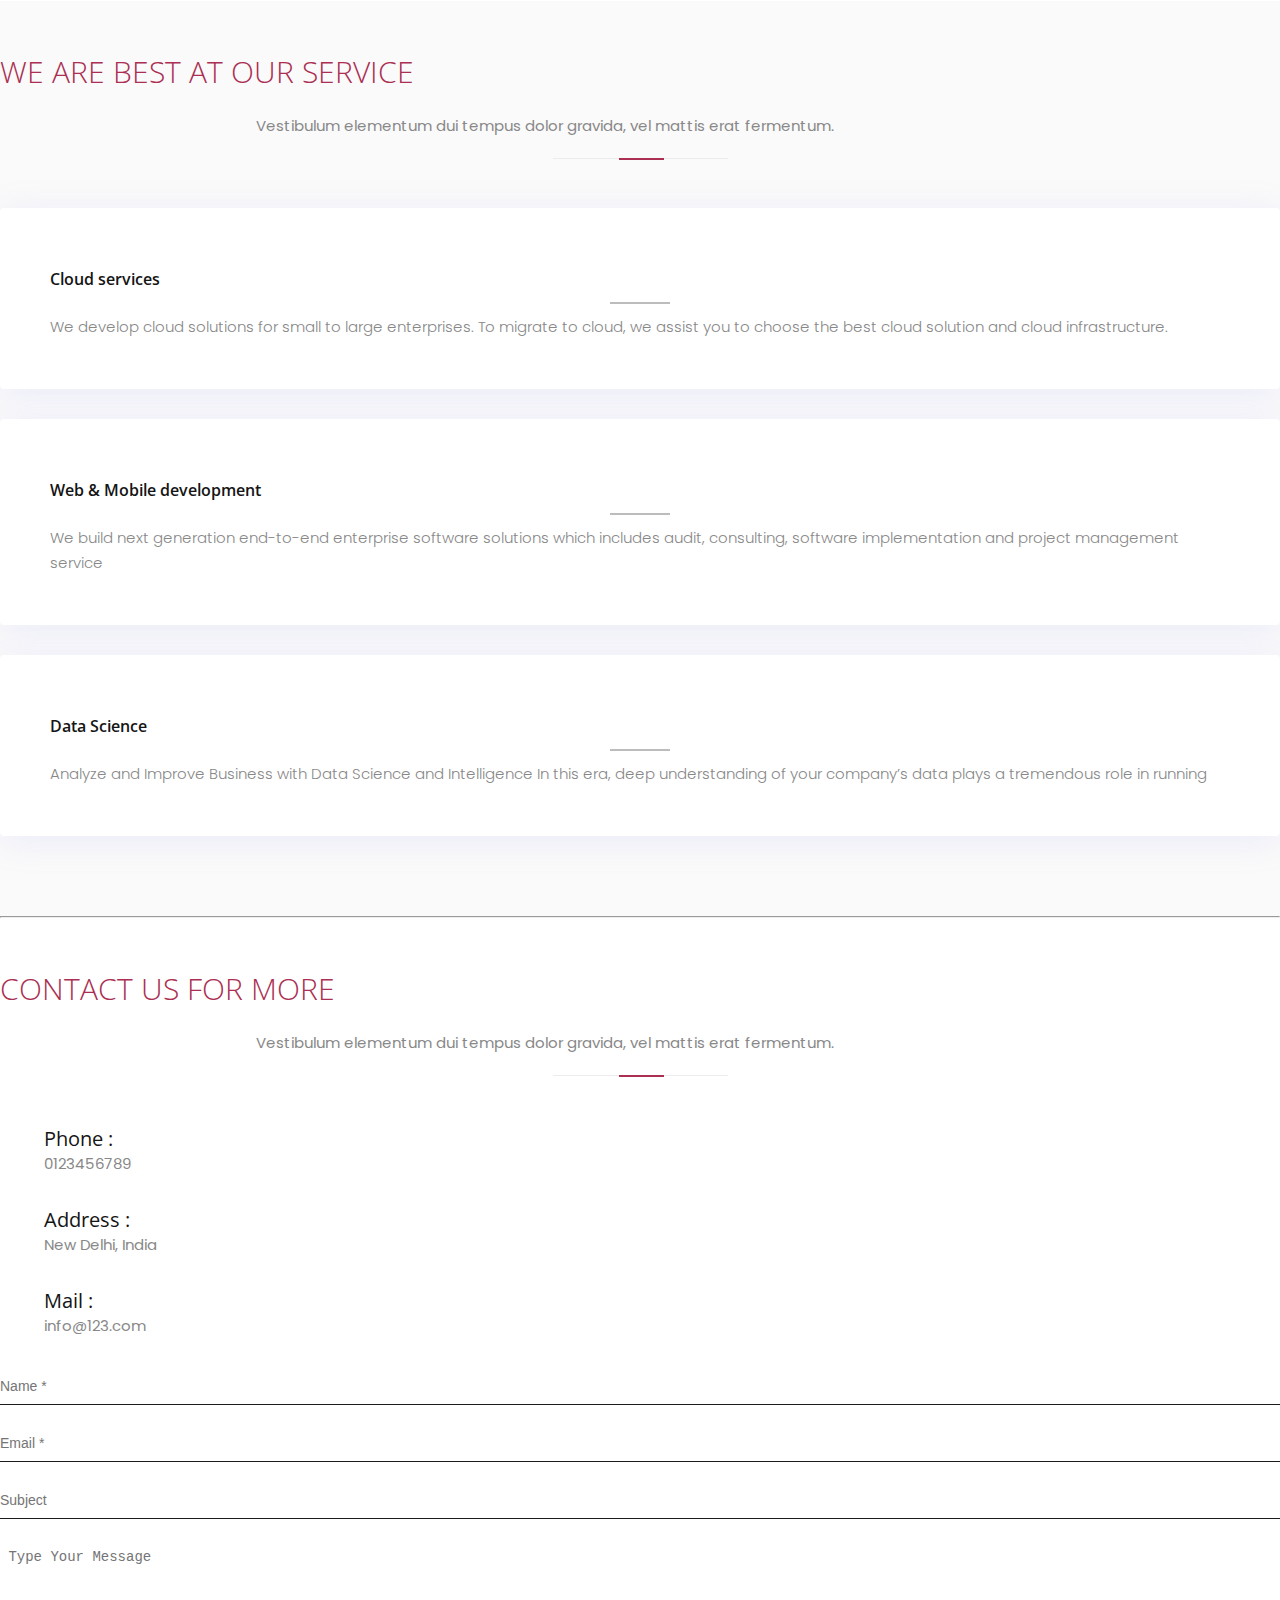
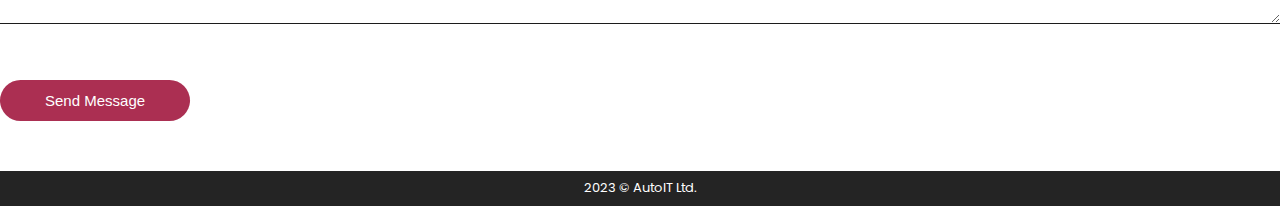
==== commit 6245cffc: "conmpany details added" ====
--- a/index.html
+++ b/index.html
@@ -3,7 +3,7 @@
 <head>
 <meta http-equiv="Content-Type" content="text/html; charset=utf-8" />
 
-<title>Elegant Template By W3 Template</title>
+<title>AutoIT Limited</title>
 <link rel="stylesheet" href="https://stackpath.bootstrapcdn.com/bootstrap/4.1.1/css/bootstrap.min.css" integrity="sha384-WskhaSGFgHYWDcbwN70/dfYBj47jz9qbsMId/iRN3ewGhXQFZCSftd1LZCfmhktB" crossorigin="anonymous">
 <link rel="stylesheet" type="text/css" href="style.css"/>
 <link rel="stylesheet" href="https://use.fontawesome.com/releases/v5.1.0/css/all.css" integrity="sha384-lKuwvrZot6UHsBSfcMvOkWwlCMgc0TaWr+30HWe3a4ltaBwTZhyTEggF5tJv8tbt" crossorigin="anonymous">
@@ -21,14 +21,14 @@
 <body>
 <!-- Navbar -->
 <nav class="navbar navbar-expand-lg">
-  <div class="container"> <a class="navbar-brand navbar-logo" href="#"> <img src="images/logo-white.png" alt="logo" class="logo-1"> </a>
+  <div class="container"> <a class="navbar-brand navbar-logo" href="#"> <img class="autoitLogo" src="images/autoitboldwhite.svg" alt="logo" class="logo-1"> </a>
     <button class="navbar-toggler" type="button" data-toggle="collapse" data-target="#navbarSupportedContent" aria-controls="navbarSupportedContent" aria-expanded="false" aria-label="Toggle navigation"> <span class="fas fa-bars"></span> </button>
     <div class="collapse navbar-collapse" id="navbarSupportedContent">
       <ul class="navbar-nav ml-auto">
         <li class="nav-item"> <a class="nav-link" href="" data-scroll-nav="0">Home</a> </li>
         <li class="nav-item"> <a class="nav-link" href="#" data-scroll-nav="1">About</a> </li>
         <li class="nav-item"> <a class="nav-link" href="#" data-scroll-nav="2">Services</a> </li>
-        <li class="nav-item"> <a class="nav-link" href="#" data-scroll-nav="3">Own Work</a> </li>
+        <!-- <li class="nav-item"> <a class="nav-link" href="#" data-scroll-nav="3">Own Work</a> </li> -->
         <li class="nav-item"> <a class="nav-link" href="#" data-scroll-nav="4">Contact</a> </li>
       </ul>
     </div>
@@ -41,31 +41,32 @@
 <div class="banner text-center" data-scroll-index='0'>
   <div class="banner-overlay">
     <div class="container">
-      <h1 class="text-capitalize">Best Template for Creative Business</h1>
-      <p>Lorem ipsum dolor sit amet, consectetur adipiscing elit. Pellentesque nec justo rhoncus, pharetra dui ut, cursus turpis. Aenean tincidunt vitae ligula eget congue.</p>
-      <a href="#" class="banner-btn">Get Started</a> </div>
+      <h1 class="text-capitalize">Welcome <img class="autoitLogo" src="images/autoitboldwhite.svg" alt="logo" class="logo-1"> customers !</h1>
+      <p>Best solutions delivered.</p>
+      <!-- <a href="#" class="banner-btn">Get Started</a>  -->
+    </div>
   </div>
 </div>
 
+
 <!-- End Banner Image --> 
 
 <!-- About -->
 
-<div class="about-us section-padding" data-scroll-index='1'>
+<div class="about-us section-padding-about" data-scroll-index='1'>
   <div class="container">
     <div class="row">
       <div class="col-md-12 section-title text-center">
-        <h3>We Are Best At Our Work</h3>
-        <p>Suspendisse fringilla eget arcu et bibendum. Vestibulum elementum dui tempus dolor gravida, vel mattis erat fermentum.</p>
+        <h3>About Us</h3>
         <span class="section-title-line"></span> </div>
       <div class="col-md-6 mb-50">
         <div class="section-info">
           <div class="sub-title-paragraph">
             <h4>You can conquer the world.</h4>
             <h5>If you have right set of mind and thus you can rule the world. Cheers!</h5>
-            <p>Nam non erat feugiat, pellentesque mi ut, finibus tellus. Ut eget ex sodales, feugiat elit non, semper ex. Sed laoreet lectus nisl, sit amet porttitor lacus porta nec. Quisque sit amet metus sagittis, tincidunt tellus in, efficitur lorem. Sed scelerisque tellus nisl, eget tincidunt elit aliquet vitae. Integer id felis ut ipsum tristique iaculis. Mauris sed nibh enim. Interdum et malesuada fames ac ante ipsum primis in faucibus. Nunc sagittis rhoncus sollicitudin. Maecenas eget dui a neque rutrum tincidunt sed non ipsum.</p>
-          </div>
-          <a href="#" class="anchor-btn">Learn more <i class="fas fa-arrow-right pd-lt-10"></i></a> </div>
+            <p>AutoIT Ltd is a product development company based in London, UK. We are specialized in delivering IT solutions and services for all business needs regardless of its size. Our service offerings include cloud computing services, digital transformation, bespoke software and product development, mobile application development, enterprise software solutions, data science and testing.</p>
+          </div>
+          </div>
       </div>
       <div class="col-md-6 mb-50">
         <div class="section-img"> <img src="images/about.jpg" alt="" class="img-responsive"/> </div>
@@ -86,58 +87,34 @@
         <span class="section-title-line"></span> </div>
       <div class="col-lg-4 col-md-6 col-sm-12 col-xs-12 mb-30">
         <div class="service-box bg-white text-center">
+          <div class="icon"> <i class="fas fa-cloud"></i> </div>
+          <div class="icon-text">
+            <h4 class="title-box">Cloud services</h4>
+            <p>We develop cloud solutions for small to large enterprises. To migrate to cloud, we assist you to choose the best cloud solution and cloud infrastructure.</p>
+          </div>
+        </div>
+      </div>
+      <div class="col-lg-4 col-md-6 col-sm-12 col-xs-12 mb-30">
+        <div class="service-box bg-white text-center">
+          <div class="icon"> <i class="fas fa-code"></i> </div>
+          <div class="icon-text">
+            <h4 class="title-box">Web & Mobile development</h4>
+            <p>We build next generation end-to-end enterprise software solutions which includes audit, consulting, software implementation and project management service</p>
+          </div>
+        </div>
+      </div>
+      <div class="col-lg-4 col-md-6 col-sm-12 col-xs-12 mb-30">
+        <div class="service-box bg-white text-center">
           <div class="icon"> <i class="fas fa-chart-line"></i> </div>
           <div class="icon-text">
-            <h4 class="title-box">Chart Line</h4>
-            <p>Sed malesuada, est eget condimentum iaculis, nisi ex facilisis metus.</p>
-          </div>
-        </div>
-      </div>
-      <div class="col-lg-4 col-md-6 col-sm-12 col-xs-12 mb-30">
-        <div class="service-box bg-white text-center">
-          <div class="icon"> <i class="fas fa-bullhorn "></i> </div>
-          <div class="icon-text">
-            <h4 class="title-box">Quick Anouncement</h4>
-            <p>Sed malesuada, est eget condimentum iaculis, nisi ex facilisis metus.</p>
-          </div>
-        </div>
-      </div>
-      <div class="col-lg-4 col-md-6 col-sm-12 col-xs-12 mb-30">
-        <div class="service-box bg-white text-center">
-          <div class="icon"> <i class="fas fa-map-marked"></i> </div>
-          <div class="icon-text">
-            <h4 class="title-box">Mark Location</h4>
-            <p>Sed malesuada, est eget condimentum iaculis, nisi ex facilisis metus.</p>
-          </div>
-        </div>
-      </div>
-      <div class="col-lg-4 col-md-6 col-sm-12 col-xs-12 mb-30">
-        <div class="service-box bg-white text-center">
-          <div class="icon"> <i class="fas fa-bug"></i> </div>
-          <div class="icon-text">
-            <h4 class="title-box">Bug Solution</h4>
-            <p>Sed malesuada, est eget condimentum iaculis, nisi ex facilisis metus.</p>
-          </div>
-        </div>
-      </div>
-      <div class="col-lg-4 col-md-6 col-sm-12 col-xs-12 mb-30">
-        <div class="service-box bg-white text-center">
-          <div class="icon"> <i class="fas fa-comments"></i> </div>
-          <div class="icon-text">
-            <h4 class="title-box">Fast Communication</h4>
-            <p>Sed malesuada, est eget condimentum iaculis, nisi ex facilisis metus.</p>
-          </div>
-        </div>
-      </div>
-      <div class="col-lg-4 col-md-6 col-sm-12 col-xs-12 mb-30">
-        <div class="service-box bg-white text-center">
-          <div class="icon"> <i class="fas fa-paint-brush"></i> </div>
-          <div class="icon-text">
-            <h4 class="title-box">Clean Design</h4>
-            <p>Sed malesuada, est eget condimentum iaculis, nisi ex facilisis metus.</p>
-          </div>
-        </div>
-      </div>
+            <h4 class="title-box">Data Science</h4>
+            <p>Analyze and Improve Business with Data Science and Intelligence In this era, deep understanding of your company’s data plays a tremendous role in running</p>
+          </div>
+        </div>
+      </div>
+     
+     
+     
     </div>
   </div>
 </div>
@@ -145,12 +122,11 @@
 <!-- End Services --> 
 
 <!-- Gallery -->
-<div class="portfolio section-padding" data-scroll-index='3'>
+<!-- <div class="portfolio section-padding-gallery" data-scroll-index='3'>
   <div class="container-fluid">
     <div class="row">
       <div class="col-lg-12 section-title text-center">
         <h3>Check our recent works</h3>
-        <p>Vestibulum elementum dui tempus dolor gravida, vel mattis erat fermentum.</p>
         <span class="section-title-line"></span> </div>
       <div class="filtering text-center mb-30">
         <button type="button" data-filter='*' class="active">All</button>
@@ -253,10 +229,10 @@
       </div>
     </div>
   </div>
-</div>
+</div> -->
 <!-- End Gallery -->
 <!-- Testimonials -->
-<div class="testimonials">
+<!-- <div class="testimonials">
   <div class="testimonials-overlay section-padding">
     <div class="container">
       <div class="row">
@@ -291,11 +267,11 @@
       </div>
     </div>
   </div>
-</div>
+</div> -->
 <!-- End Testimonials --> 
 
 <!-- Contact -->
-<div class="contact section-padding" data-scroll-index='4'>
+<hr><div class="contact section-padding" data-scroll-index='4'>
   <div class="container">
     <div class="row">
       <div class="col-md-12 section-title text-center">
@@ -371,7 +347,7 @@
   <div class="container-fluid">
     <div class="row">
       <div class="col-md-12">
-        <p>2018 &copy; Elegant. Website Designed by <a href="http://w3Template.com" target="_blank" rel="dofollow">W3 Template</a></p>
+        <p>2023 &copy; AutoIT Ltd. </p>
       </div>
     </div>
   </div>
@@ -397,13 +373,13 @@
       if(bodyScroll > 130){
 
           navbar.addClass("nav-scroll");
-          $('.navbar-logo img').attr('src','images/logo-black.png');
+          $('.navbar-logo img').attr('src','images/autoboldblack.svg');
 
 
       }else{
 
           navbar.removeClass("nav-scroll");
-          $('.navbar-logo img').attr('src','images/logo-white.png');
+          $('.navbar-logo img').attr('src','images/autoitboldwhite.svg');
 
       }
 
@@ -419,13 +395,13 @@
 if(bodyScroll > 130){
 
 navbar.addClass("nav-scroll");
-$('.navbar-logo img').attr('src','images/logo-black.png');
+$('.navbar-logo img').attr('src','images/autoboldblack.svg');
 
 
 }else{
 
 navbar.removeClass("nav-scroll");
-$('.navbar-logo img').attr('src','images/logo-white.png');
+$('.navbar-logo img').attr('src','images/autoitboldwhite.svg');
 
 }
 
--- a/style.css
+++ b/style.css
@@ -1,569 +1,590 @@
 * {
-	-webkit-box-sizing: border-box;
-	box-sizing: border-box;
-	text-decoration: none !important;
-	list-style: none !important;
-	outline: none !important;
-	margin: 0;
-	padding: 0;
+  -webkit-box-sizing: border-box;
+  box-sizing: border-box;
+  text-decoration: none !important;
+  list-style: none !important;
+  outline: none !important;
+  margin: 0;
+  padding: 0;
 }
 html {
-	height: 100%;
+  height: 100%;
 }
 body {
-	color: #888888;
-	font-size: 15px;
-	font-family: "Poppins", sans-serif;
-	height: 100%;
-	overflow-x: hidden;
+  color: #888888;
+  font-size: 15px;
+  font-family: "Poppins", sans-serif;
+  height: 100%;
+  overflow-x: hidden;
 }
 a {
-	text-decoration: none !important;
+  text-decoration: none !important;
 }
 a:hover {
-	color: #ffaf53 !important;
+  color: #ffaf53 !important;
 }
 img {
-	max-width: 100%;
-	height: auto;
-	vertical-align: middle;
-}
-span, a {
-	display: inline-block;
-	color: inherit;
-}
-h1, h2, h3, h4, h5, h6 {
-	color: #151515;
-	font-weight: 600;
-	font-family: "Open Sans", sans-serif;
-	margin: 0;
+  max-width: 100%;
+  height: auto;
+  vertical-align: middle;
+}
+span,
+a {
+  display: inline-block;
+  color: inherit;
+}
+h1,
+h2,
+h3,
+h4,
+h5,
+h6 {
+  color: #151515;
+  font-weight: 600;
+  font-family: "Open Sans", sans-serif;
+  margin: 0;
 }
 p {
-	line-height: 1.6;
-	font-weight: 400;
-	margin: 0;
+  line-height: 1.6;
+  font-weight: 400;
+  margin: 0;
 }
 h1 {
-	font-size: 40px;
+  font-size: 40px;
 }
 h2 {
-	font-size: 35px;
+  font-size: 35px;
 }
 h3 {
-	font-size: 30px;
+  font-size: 30px;
 }
 h4 {
-	font-size: 26px;
+  font-size: 26px;
 }
 h5 {
-	font-size: 15px;
+  font-size: 15px;
 }
 h6 {
-	font-size: 13px;
+  font-size: 13px;
 }
 h4 {
-	font-weight: 400;
+  font-weight: 400;
 }
 h6 {
-	font-weight: bold;
+  font-weight: bold;
 }
 .navbar {
-	position: fixed;
-	right: 0;
-	left: 0;
-	width: 100%;
-	padding-left: 0;
-	padding-right: 0;
-	min-height: 50px;
-	line-height: 50px;
-	background: transparent;
-	z-index: 1030;
+  position: fixed;
+  right: 0;
+  left: 0;
+  width: 100%;
+  padding-left: 0;
+  padding-right: 0;
+  min-height: 50px;
+  line-height: 50px;
+  background: transparent;
+  z-index: 1030;
 }
 .navbar .active {
-	color: #ffaf53 !important;
+  color: #ffaf53 !important;
 }
 .navbar .navbar-brand {
 }
 .navbar .nav-item {
-	margin: 0 5px;
-	padding: 0;
+  margin: 0 5px;
+  padding: 0;
 }
 .navbar .nav-item a {
-	color: #ffffff;
-	font-weight: 300;
+  color: #ffffff;
+  font-weight: 300;
 }
 .navbar .nav-link {
-	position: relative;
-	padding: 0;
+  position: relative;
+  padding: 0;
 }
 .navbar .navbar-toggler {
-	cursor: pointer;
+  cursor: pointer;
 }
 .navbar .navbar-toggler span {
-	color: #fff;
-}
-.navbar-style2 .active:after, .navbar-style2 .nav-link:after {
-	display: none;
+  color: #fff;
+}
+.navbar-style2 .active:after,
+.navbar-style2 .nav-link:after {
+  display: none;
 }
 .nav-scroll {
-	background: #fff;
-	-webkit-box-shadow: 0 1px 8px 3px rgba(0, 0, 0, 0.0509803922);
-	box-shadow: 0 1px 8px 3px rgba(0, 0, 0, 0.0509803922);
-	-webkit-transition: all .4s ease;
-	transition: all .4s ease;
+  background: #fff;
+  -webkit-box-shadow: 0 1px 8px 3px rgba(0, 0, 0, 0.0509803922);
+  box-shadow: 0 1px 8px 3px rgba(0, 0, 0, 0.0509803922);
+  -webkit-transition: all 0.4s ease;
+  transition: all 0.4s ease;
 }
 .nav-scroll .navbar-nav > li > a {
-	color: #333;
+  color: #333;
 }
 .nav-scroll .navbar-brand img {
-	-webkit-transform: scale(1.03) !important;
-	transform: scale(1.03) !important;
+  -webkit-transform: scale(1.03) !important;
+  transform: scale(1.03) !important;
 }
 .nav-scroll .navbar-toggler {
-	cursor: pointer;
+  cursor: pointer;
 }
 .nav-scroll .navbar-toggler span {
-	color: #333;
+  color: #333;
 }
 .nav-scroll .nav-link:hover:after {
-	background-color: #2388ed;
+  background-color: #2388ed;
 }
 .nav-scroll .active {
-	position: relative;
+  position: relative;
 }
 .banner {
-	background:url(images/bg1.jpg) no-repeat 0% 0% / 100% 100%;
-	color:#ffffff;
-	text-align: center;
-	width: 100%;
+  background: url(images/bg1.jpg) no-repeat 0% 0% / 100% 100%;
+  color: #ffffff;
+  text-align: center;
+  width: 100%;
 }
 .banner-overlay {
-	background:linear-gradient(to bottom, rgba(171, 47, 82, 0.82) 0%, #ffaf53 100%);
-	padding:220px 0px 170px;
+  background: linear-gradient(
+    to bottom,
+    rgba(171, 47, 82, 0.82) 0%,
+    #ffaf53 100%
+  );
+  padding: 220px 0px 170px;
 }
 .banner h1 {
-	color:#ffffff;
+  color: #ffffff;
 }
 .banner p {
-	margin:15px auto 15px;
-	max-width: 670px
+  margin: 15px auto 15px;
+  max-width: 670px;
 }
 .banner-btn {
-	background: #ab2f52;
-	padding: 12px 45px;
-	font-size: 15px;
-	border-radius: 30px;
-	margin-top: 30px;
+  background: #ab2f52;
+  padding: 12px 45px;
+  font-size: 15px;
+  border-radius: 30px;
+  margin-top: 30px;
 }
 .banner-btn:hover {
-	background: #ffffff;
-	color:#ab2f52;
+  background: #ffffff;
+  color: #ab2f52;
+}
+.section-title {
+  padding-bottom: 50px;
 }
 .section-padding {
-	padding: 100px 0px;
-}
-.section-title {
-	padding-bottom: 80px;
-}
+  padding: 50px 0px;
+}
+.section-padding-about {
+  padding: 100px 0px;
+}
+.section-padding-gallery {
+  padding: 20px 0px;
+}
+
 .section-title h3 {
-	color: #ab2f52;
-	text-transform: uppercase;
-	font-weight: 300;
-	margin-bottom: 22px;
+  color: #ab2f52;
+  text-transform: uppercase;
+  font-weight: 300;
+  margin-bottom: 22px;
 }
 .section-title p {
-	width: 60%;
-	margin: 15px auto 20px;
+  width: 60%;
+  margin: 15px auto 20px;
 }
 .section-title-line {
-	background: #ececec;
-	content: "";
-	height: 1px;
-	position: absolute;
-	left: calc(50% - 87px);
-	width: 175px;
+  background: #ececec;
+  content: "";
+  height: 1px;
+  position: absolute;
+  left: calc(50% - 87px);
+  width: 175px;
 }
 .section-title-line:after {
-	background: #ab2f52;
-	bottom: -1px;
-	content: "";
-	height: 2px;
-	left: calc(50% - 22px);
-	position: absolute;
-	width: 45px;
+  background: #ab2f52;
+  bottom: -1px;
+  content: "";
+  height: 2px;
+  left: calc(50% - 22px);
+  position: absolute;
+  width: 45px;
 }
 .mb-30 {
-	margin-bottom: 30px !important;
+  margin-bottom: 30px !important;
 }
 .mb-50 {
-	margin-bottom: 50px !important;
+  margin-bottom: 50px !important;
 }
 .mb-100 {
-	margin-bottom: 100px !important;
+  margin-bottom: 100px !important;
 }
 .mt-50 {
-	margin-top: 50px !important;
+  margin-top: 50px !important;
 }
 .mt-100 {
-	margin-bottom: 100px !important;
+  margin-bottom: 100px !important;
 }
 .pd-lt-10 {
-	padding-left:10px;
+  padding-left: 10px;
 }
 .no-padding {
-	padding: 0px !important;
+  padding: 0px !important;
 }
 .sub-title-paragraph {
 }
 .sub-title-paragraph h4 {
-	margin-bottom: 5px;
+  margin-bottom: 5px;
 }
 .sub-title-paragraph h5 {
-	color:#ffaf53;
+  color: #ffaf53;
 }
 .sub-title-paragraph p {
-	padding-top: 20px;
-	font-weight: 300;
-	font-size: 14px;
-	line-height: 25px;
+  padding-top: 20px;
+  font-weight: 300;
+  font-size: 14px;
+  line-height: 25px;
 }
 .anchor-btn {
-	background: #ffaf53;
-	padding: 10px 20px;
-	color: #ffffff !important;
-	border-radius: 3px;
-	margin-top: 30px;
+  background: #ffaf53;
+  padding: 10px 20px;
+  color: #ffffff !important;
+  border-radius: 3px;
+  margin-top: 30px;
 }
 .bg-grey {
-	background-color: #fafafa;
+  background-color: #fafafa;
 }
 .bg-white {
-	background: #ffffff;
+  background: #ffffff;
 }
 .service-box {
-	padding: 50px;
-	border-radius: 4px;
-	-webkit-box-shadow: 0px 5px 35px 0px rgba(148, 146, 245, 0.15);
-	box-shadow: 0px 5px 35px 0px rgba(148, 146, 245, 0.15);
+  padding: 50px;
+  border-radius: 4px;
+  -webkit-box-shadow: 0px 5px 35px 0px rgba(148, 146, 245, 0.15);
+  box-shadow: 0px 5px 35px 0px rgba(148, 146, 245, 0.15);
 }
 .service-box .icon {
 }
 .service-box .icon i {
-	font-size: 40px;
-	color: #ffaf53;
+  font-size: 40px;
+  color: #ffaf53;
 }
 .icon-text {
 }
 .icon-text h4 {
-	font-size: 16px;
-	font-weight: 600;
-	margin: 10px 0px;
-	position: relative;
-	padding-bottom: 14px;
+  font-size: 16px;
+  font-weight: 600;
+  margin: 10px 0px;
+  position: relative;
+  padding-bottom: 14px;
 }
 .icon-text h4:after {
-	content: '';
-	position: absolute;
-	bottom: 0;
-	left: 0;
-	width: 60px;
-	height: 2px;
-	background-color: #bcbcbc;
-	-webkit-transition: all 0.3s ease-in-out;
-	transition: all 0.3s ease-in-out;
-	left: calc(50% - 30px);
+  content: "";
+  position: absolute;
+  bottom: 0;
+  left: 0;
+  width: 60px;
+  height: 2px;
+  background-color: #bcbcbc;
+  -webkit-transition: all 0.3s ease-in-out;
+  transition: all 0.3s ease-in-out;
+  left: calc(50% - 30px);
 }
 .icon-text p {
-	line-height: 25px;
-	font-weight: 300;
+  line-height: 25px;
+  font-weight: 300;
 }
 .portfolio .filtering {
-	border-radius: 28px;
-	margin: 0 auto;
-	border: 1px dotted #e1e1e1;
+  border-radius: 28px;
+  margin: 0 auto;
+  border: 1px dotted #e1e1e1;
 }
 .portfolio .filtering button {
-	position: relative;
-	top: -1px;
-	font-size: 14px;
-	font-weight: 400;
-	padding: 10px 30px;
-	letter-spacing: 2px;
-	color: #777;
-	cursor: pointer;
-	-webkit-transition: all 0.3s ease-in-out;
-	transition: all 0.3s ease-in-out;
-	background: none;
-	border: 0;
+  position: relative;
+  top: -1px;
+  font-size: 14px;
+  font-weight: 400;
+  padding: 10px 30px;
+  letter-spacing: 2px;
+  color: #777;
+  cursor: pointer;
+  -webkit-transition: all 0.3s ease-in-out;
+  transition: all 0.3s ease-in-out;
+  background: none;
+  border: 0;
 }
 .portfolio .filtering .active {
-	background-color: #ab2f52;
-	color: #fff;
-	border-radius: 28px;
-	-webkit-box-shadow: 0px 10px 30px -4px rgba(0, 0, 0, 0.2);
-	box-shadow: 0px 10px 30px -4px rgba(0, 0, 0, 0.2);
+  background-color: #ab2f52;
+  color: #fff;
+  border-radius: 28px;
+  -webkit-box-shadow: 0px 10px 30px -4px rgba(0, 0, 0, 0.2);
+  box-shadow: 0px 10px 30px -4px rgba(0, 0, 0, 0.2);
 }
 .portfolio .gallery {
-	padding: 0;
-	overflow: hidden;
-	overflow: hidden !important;
-	position: relative;
+  padding: 0;
+  overflow: hidden;
+  overflow: hidden !important;
+  position: relative;
 }
 .portfolio .gallery .item-img {
-	position: relative;
-	overflow: hidden;
+  position: relative;
+  overflow: hidden;
 }
 .portfolio .gallery .item-img a {
-	position: absolute;
-	width: 100%;
-	height: 100%;
-	z-index: 1;
+  position: absolute;
+  width: 100%;
+  height: 100%;
+  z-index: 1;
 }
 .portfolio .gallery .item-img .part-img {
-	position: relative;
+  position: relative;
 }
 .portfolio .gallery .item-img .part-img img {
-	width: 100%;
-	-webkit-transition: all 0.3s ease-in-out;
-	transition: all 0.3s ease-in-out;
+  width: 100%;
+  -webkit-transition: all 0.3s ease-in-out;
+  transition: all 0.3s ease-in-out;
 }
 .portfolio .gallery .item-img .part-img .overlay-img {
-	position: absolute;
-	top: 0;
-	width: 100%;
-	height: 100%;
-	overflow: hidden;
+  position: absolute;
+  top: 0;
+  width: 100%;
+  height: 100%;
+  overflow: hidden;
 }
 .portfolio .gallery .item-img .part-img .overlay-img:after {
-	content: '';
-	position: absolute;
-	left: -100%;
-	top: 0;
-	width: 100%;
-	height: 50%;
-	background: rgba(0, 0, 0, 0.8);
-	-webkit-transition: all 150ms ease-in-out 200ms;
-	transition: all 150ms ease-in-out 200ms;
+  content: "";
+  position: absolute;
+  left: -100%;
+  top: 0;
+  width: 100%;
+  height: 50%;
+  background: rgba(0, 0, 0, 0.8);
+  -webkit-transition: all 150ms ease-in-out 200ms;
+  transition: all 150ms ease-in-out 200ms;
 }
 .portfolio .gallery .item-img .part-img .overlay-img:before {
-	content: '';
-	position: absolute;
-	right: -100%;
-	bottom: 0;
-	width: 100%;
-	height: 50%;
-	background: rgba(0, 0, 0, 0.8);
-	-webkit-transition: all 150ms ease-in-out 200ms;
-	transition: all 150ms ease-in-out 200ms;
+  content: "";
+  position: absolute;
+  right: -100%;
+  bottom: 0;
+  width: 100%;
+  height: 50%;
+  background: rgba(0, 0, 0, 0.8);
+  -webkit-transition: all 150ms ease-in-out 200ms;
+  transition: all 150ms ease-in-out 200ms;
 }
 .portfolio .gallery .item-img .part-img .overlay-img a {
-	width: 100%;
-	height: 100%;
+  width: 100%;
+  height: 100%;
 }
 .portfolio .gallery .item-img .part-img .overlay-img h4 {
-	color: transparent;
-	overflow: hidden;
-	position: absolute;
-	top: 54px;
-	right: 25px;
-	z-index: 2;
-	font-size: 18px;
-	-webkit-transition: color 150ms ease-in-out 200ms;
-	transition: color 150ms ease-in-out 200ms;
-	text-align: center;
-	padding: 0 10px;
+  color: transparent;
+  overflow: hidden;
+  position: absolute;
+  top: 54px;
+  right: 25px;
+  z-index: 2;
+  font-size: 18px;
+  -webkit-transition: color 150ms ease-in-out 200ms;
+  transition: color 150ms ease-in-out 200ms;
+  text-align: center;
+  padding: 0 10px;
 }
 .portfolio .gallery .item-img .part-img .overlay-img h4:before {
-	content: '';
-	background: #fff;
-	bottom: 0;
-	position: absolute;
-	right: 100%;
-	top: 0;
-	width: 100%;
-	-webkit-transition: right 600ms ease-in-out 0s;
-	transition: right 600ms ease-in-out 0s;
+  content: "";
+  background: #fff;
+  bottom: 0;
+  position: absolute;
+  right: 100%;
+  top: 0;
+  width: 100%;
+  -webkit-transition: right 600ms ease-in-out 0s;
+  transition: right 600ms ease-in-out 0s;
 }
 .portfolio .gallery .item-img .part-img .overlay-img h6 {
-	color: transparent;
-	overflow: hidden;
-	position: absolute;
-	top: 30px;
-	right: 25px;
-	z-index: 2;
-	font-size: 18px;
-	-webkit-transition: color 150ms ease-in-out 200ms;
-	transition: color 150ms ease-in-out 200ms;
-	text-align: center;
-	padding: 0 10px;
+  color: transparent;
+  overflow: hidden;
+  position: absolute;
+  top: 30px;
+  right: 25px;
+  z-index: 2;
+  font-size: 18px;
+  -webkit-transition: color 150ms ease-in-out 200ms;
+  transition: color 150ms ease-in-out 200ms;
+  text-align: center;
+  padding: 0 10px;
 }
 .portfolio .gallery .item-img .part-img .overlay-img h6::before {
-	content: '';
-	background: #fff;
-	bottom: 0;
-	right: auto;
-	position: absolute;
-	left: 100%;
-	top: 0;
-	width: 100%;
-	-webkit-transition: left 600ms ease-in-out 0s;
-	transition: left 600ms ease-in-out 0s;
+  content: "";
+  background: #fff;
+  bottom: 0;
+  right: auto;
+  position: absolute;
+  left: 100%;
+  top: 0;
+  width: 100%;
+  -webkit-transition: left 600ms ease-in-out 0s;
+  transition: left 600ms ease-in-out 0s;
 }
 .portfolio .gallery .item-img:hover img {
-	-webkit-transform: scale(1.04);
-	transform: scale(1.04);
+  -webkit-transform: scale(1.04);
+  transform: scale(1.04);
 }
 .portfolio .gallery .item-img:hover .overlay-img:after {
-	left: 0;
-	-webkit-transition: all .8s;
-	transition: all .8s;
-	opacity: 1;
+  left: 0;
+  -webkit-transition: all 0.8s;
+  transition: all 0.8s;
+  opacity: 1;
 }
 .portfolio .gallery .item-img:hover .overlay-img:before {
-	right: 0;
-	width: 100%;
-	height: 50%;
-	-webkit-transition: all .8s;
-	transition: all .8s;
-	opacity: 1;
+  right: 0;
+  width: 100%;
+  height: 50%;
+  -webkit-transition: all 0.8s;
+  transition: all 0.8s;
+  opacity: 1;
 }
 .portfolio .gallery .item-img:hover .overlay-img h4 {
-	color: white;
+  color: white;
 }
 .portfolio .gallery .item-img:hover .overlay-img h4:before {
-	right: -100%;
+  right: -100%;
 }
 .portfolio .gallery .item-img:hover .overlay-img h6 {
-	color: white;
+  color: white;
 }
 .portfolio .gallery .item-img:hover .overlay-img h6:before {
-	left: -100%;
+  left: -100%;
 }
 .portfolio-style2 .filtering {
-	border: 1px solid #e1e1e1;
+  border: 1px solid #e1e1e1;
 }
 .portfolio-style2 .filtering .active {
-	background-color: #1c1c1c;
+  background-color: #1c1c1c;
 }
 .testimonials {
-	background:url(images/bg1.jpg) no-repeat 0% 0% / 100% 100%;
-	width:100%;
+  background: url(images/bg1.jpg) no-repeat 0% 0% / 100% 100%;
+  width: 100%;
 }
 .testimonials-overlay {
-	background: rgba(0,0,0,0.9);
+  background: rgba(0, 0, 0, 0.9);
 }
 .testimonials .testimonial-item p {
-	max-width: 700px;
-	color: #ffffff;
-	margin-bottom: 30px !important;
+  max-width: 700px;
+  color: #ffffff;
+  margin-bottom: 30px !important;
 }
 .testimonials .icon i {
-	color: #ab2f52;
-	font-size: 47px;
-	margin-bottom: 25px;
+  color: #ab2f52;
+  font-size: 47px;
+  margin-bottom: 25px;
 }
 .testimonials h5 {
-	color:#ffaf53;
+  color: #ffaf53;
 }
 .testimonials h6 {
-	color: #ffffff;
-	margin-bottom: 10px !important;
-}
-.owl-theme .owl-dots .owl-dot.active span, .owl-theme .owl-dots .owl-dot:hover span {
-	background: #ab2f52 !important;
+  color: #ffffff;
+  margin-bottom: 10px !important;
+}
+.owl-theme .owl-dots .owl-dot.active span,
+.owl-theme .owl-dots .owl-dot:hover span {
+  background: #ab2f52 !important;
 }
 .info-box {
-	position:relative;
-	padding-bottom:30px;
+  position: relative;
+  padding-bottom: 30px;
 }
 .info-box .icon {
-	display:inline-block;
-	width: 30px;
+  display: inline-block;
+  width: 30px;
 }
 .info-box .icon i {
-	font-size: 20px;
-	color: #ab2f52;
+  font-size: 20px;
+  color: #ab2f52;
 }
 .info-box .content {
-	display:inline-block;
-	margin-left:10px;
+  display: inline-block;
+  margin-left: 10px;
 }
 .info-box .content h4 {
-	font-size: 20px;
-}
-.contact-form input, .contact-form textarea {
-	border: none;
-	border-bottom: 1px solid #1c1c1c;
-	border-radius: 0;
-	padding: 10px 10px 10px 0;
-	margin-bottom: 20px;
-	font-size: 14px;
-	width:100%;
+  font-size: 20px;
+}
+.contact-form input,
+.contact-form textarea {
+  border: none;
+  border-bottom: 1px solid #1c1c1c;
+  border-radius: 0;
+  padding: 10px 10px 10px 0;
+  margin-bottom: 20px;
+  font-size: 14px;
+  width: 100%;
 }
 .bttn {
-	position: relative;
-	cursor: pointer;
-	color: #fff;
-	-webkit-transition: all 0.3s ease-in-out;
-	transition: all 0.3s ease-in-out;
-	background: #ab2f52;
-	padding: 12px 45px;
-	font-size: 15px;
-	border-radius: 30px;
-	margin-top: 30px;
-	border: none;
+  position: relative;
+  cursor: pointer;
+  color: #fff;
+  -webkit-transition: all 0.3s ease-in-out;
+  transition: all 0.3s ease-in-out;
+  background: #ab2f52;
+  padding: 12px 45px;
+  font-size: 15px;
+  border-radius: 30px;
+  margin-top: 30px;
+  border: none;
 }
 .footer-copy {
-	background: #242424;
-	color: #ffffff;
-	font-size: 13px;
-	text-align: center;
-	padding:7px 0px;
-}
-@media all and (max-width:991px) {
-.navbar .navbar-collapse {
-	overflow: auto;
-	background: rgba(0, 0, 0, 0.72);
-	color: #fff !important;
-	text-align: center;
-	padding: 10px 0;
-}
-.nav-scroll .navbar-collapse {
-	background: #fff !important;
-}
-}
-@media all and (max-width:768px) {
-.nav-scroll .navbar-brand img, .navbar-brand img{
-	transform: scale(0.75) !important;
-	-webkit-transform: scale(0.75) !important;
-}
-.banner h1 {
-	font-size: 30px;
-}
-.section-title p {
-	width: 100%;
-}
-.section-title h3 {
-	margin-bottom: 12px;
-	font-size: 25px;
-}
-.section-padding {
-	padding: 60px 0px;
-}
-.section-title {
-	padding-bottom: 40px;
-}
-.portfolio .filtering {
-	border:none;
-}
-.portfolio .filtering .active {
-	border-radius: 0px;
-}
-.portfolio .filtering button {
-	font-size: 10px;
-	padding: 10px 15px;
-}
-.banner-overlay {
-	padding: 150px 0px 100px;
-}
-}
+  background: #242424;
+  color: #ffffff;
+  font-size: 13px;
+  text-align: center;
+  padding: 7px 0px;
+}
+@media all and (max-width: 991px) {
+  .navbar .navbar-collapse {
+    overflow: auto;
+    background: rgba(0, 0, 0, 0.72);
+    color: #fff !important;
+    text-align: center;
+    padding: 10px 0;
+  }
+  .nav-scroll .navbar-collapse {
+    background: #fff !important;
+  }
+}
+@media all and (max-width: 768px) {
+  .nav-scroll .navbar-brand img,
+  .navbar-brand img {
+    transform: scale(0.75) !important;
+    -webkit-transform: scale(0.75) !important;
+  }
+  .banner h1 {
+    font-size: 30px;
+  }
+  .section-title p {
+    width: 100%;
+  }
+  .section-title h3 {
+    margin-bottom: 12px;
+    font-size: 25px;
+  }
+  .section-padding {
+    padding: 60px 0px;
+  }
+  .section-title {
+    padding-bottom: 40px;
+  }
+  .portfolio .filtering {
+    border: none;
+  }
+  .portfolio .filtering .active {
+    border-radius: 0px;
+  }
+  .portfolio .filtering button {
+    font-size: 10px;
+    padding: 10px 15px;
+  }
+  .banner-overlay {
+    padding: 150px 0px 100px;
+  }
+}
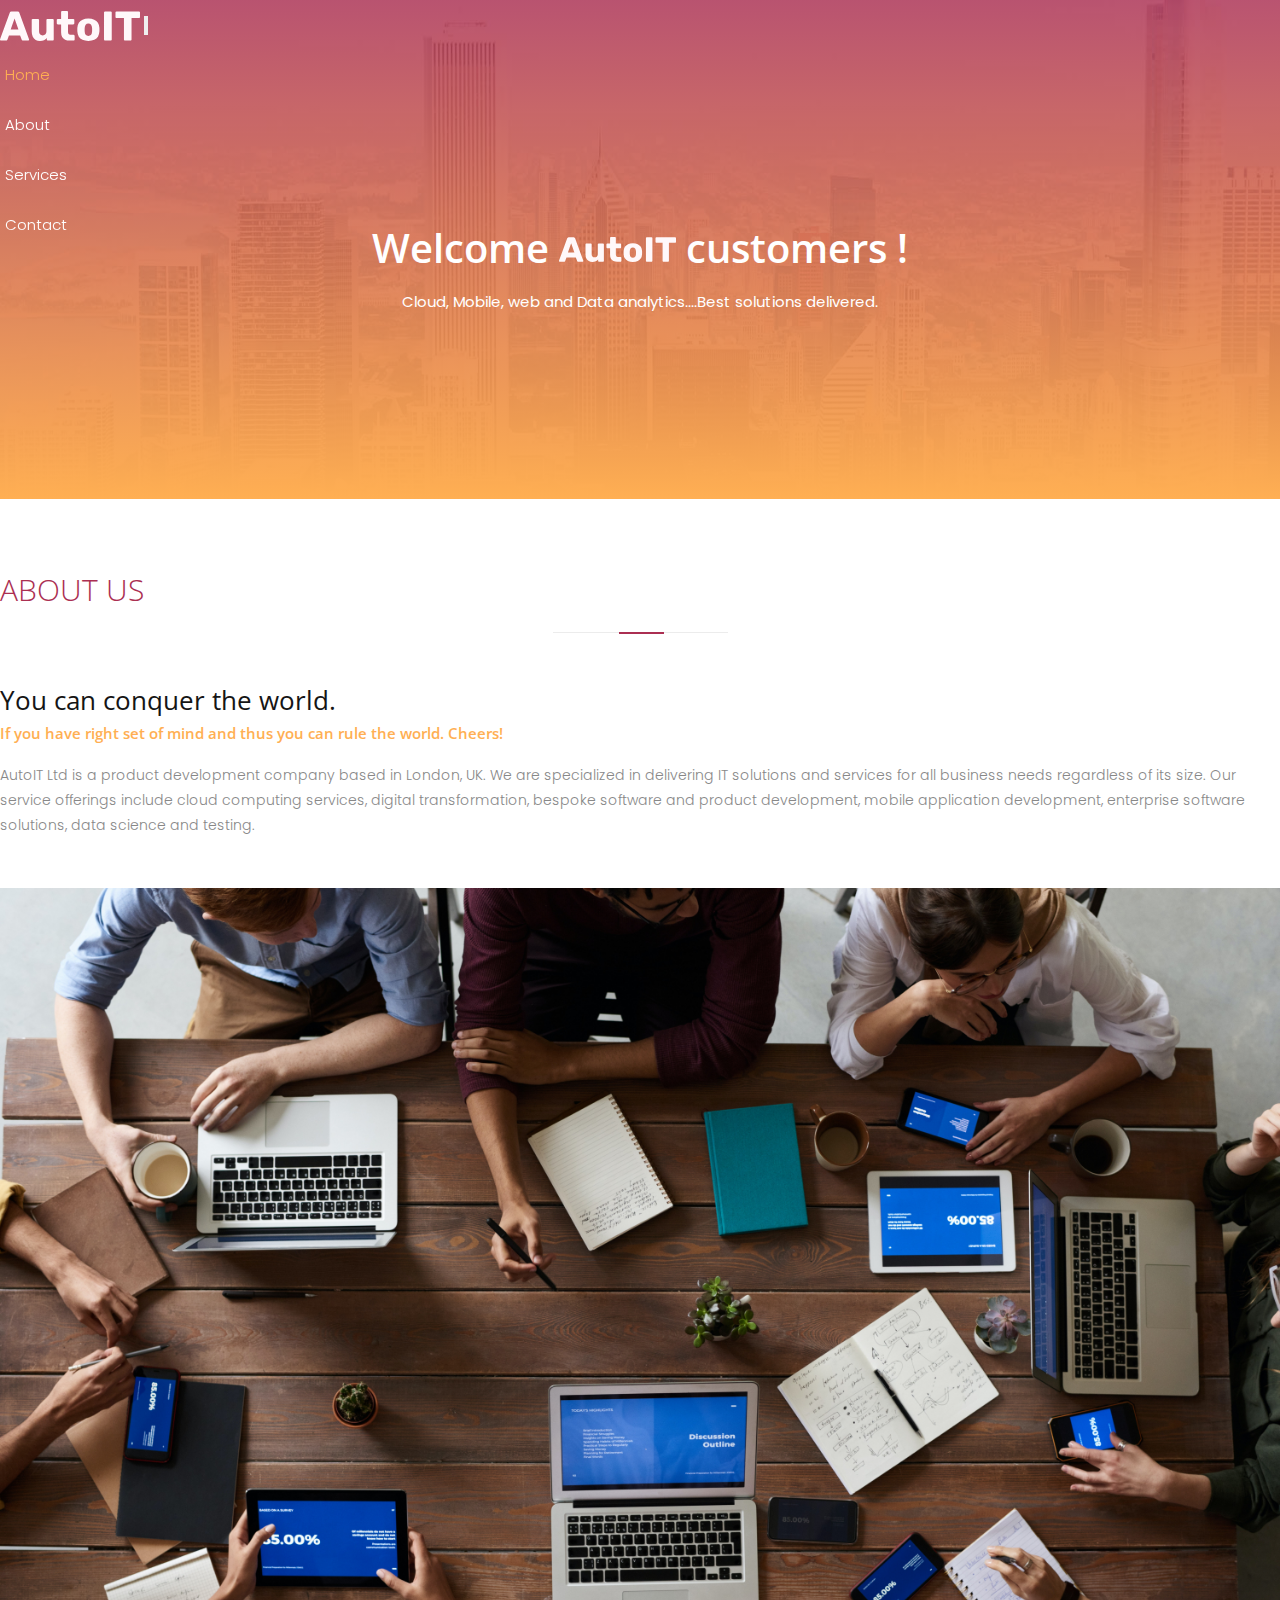
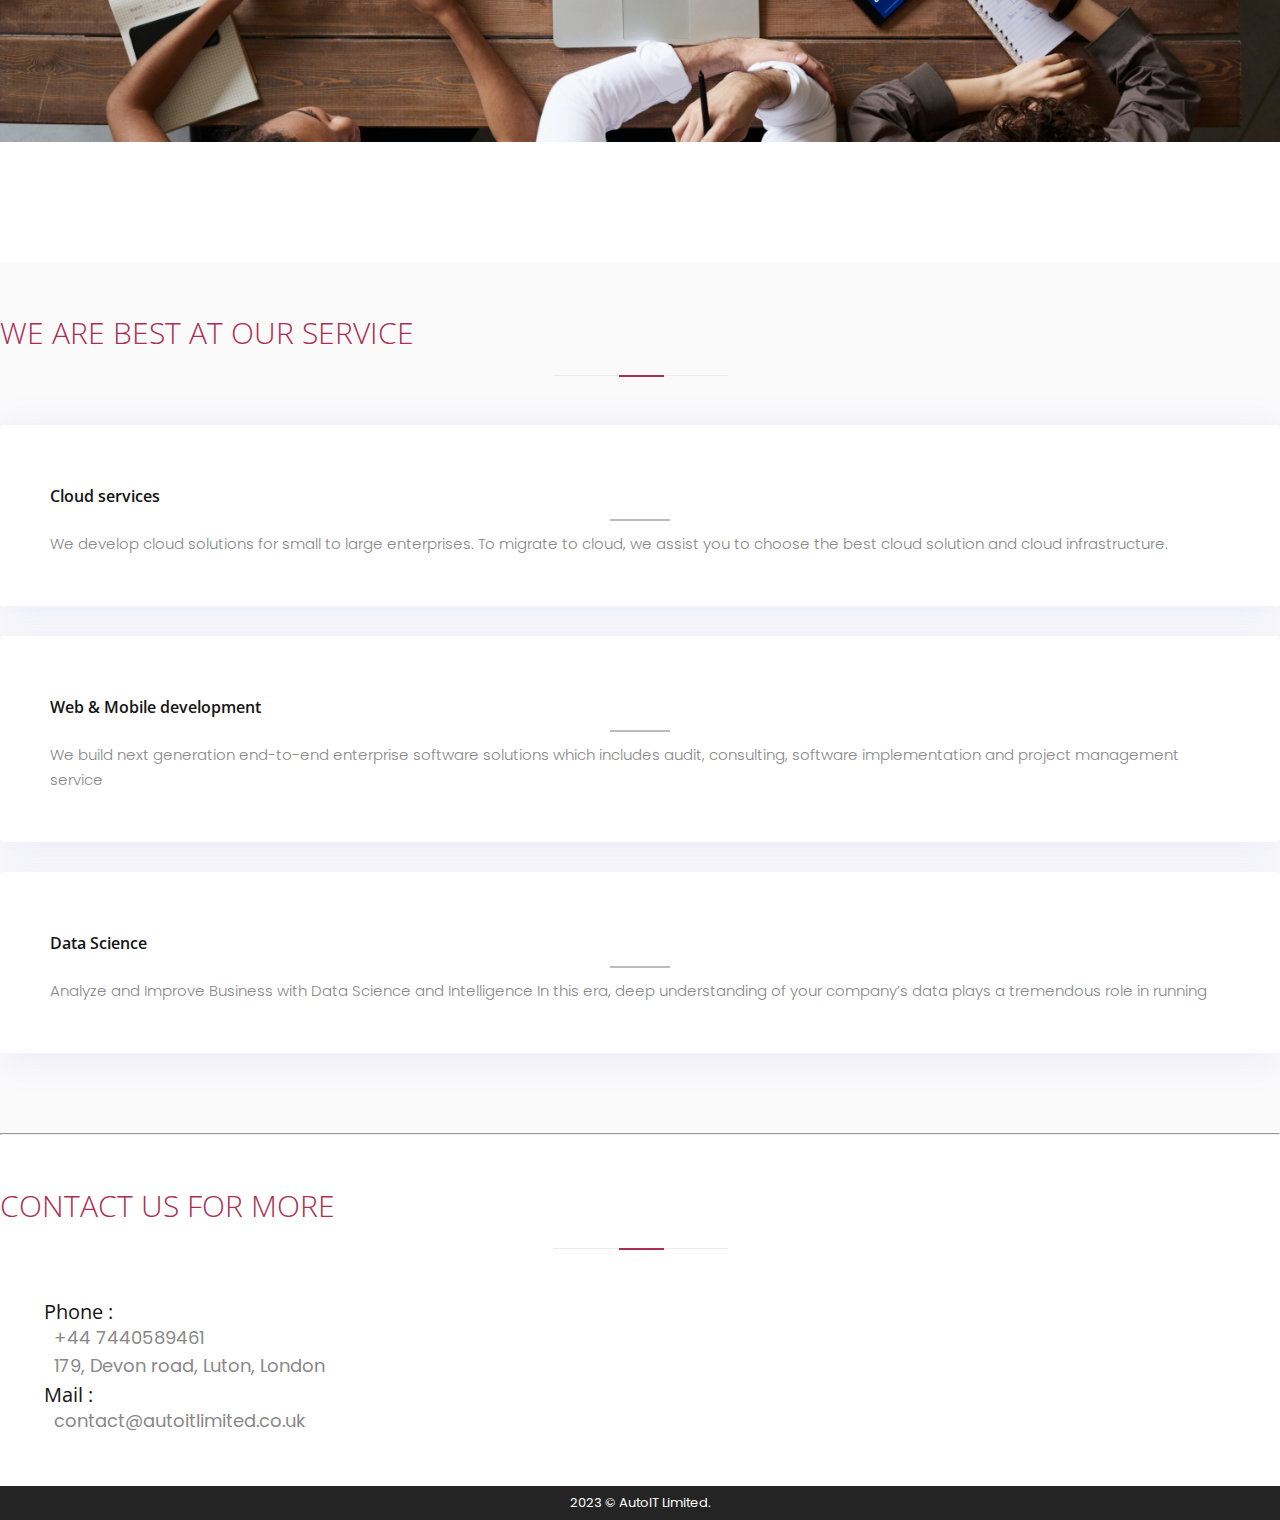
==== commit 5f5caee5: "added contact address" ====
--- a/index.html
+++ b/index.html
@@ -28,8 +28,7 @@
         <li class="nav-item"> <a class="nav-link" href="" data-scroll-nav="0">Home</a> </li>
         <li class="nav-item"> <a class="nav-link" href="#" data-scroll-nav="1">About</a> </li>
         <li class="nav-item"> <a class="nav-link" href="#" data-scroll-nav="2">Services</a> </li>
-        <!-- <li class="nav-item"> <a class="nav-link" href="#" data-scroll-nav="3">Own Work</a> </li> -->
-        <li class="nav-item"> <a class="nav-link" href="#" data-scroll-nav="4">Contact</a> </li>
+        <li class="nav-item"> <a class="nav-link" href="#" data-scroll-nav="3">Contact</a> </li>
       </ul>
     </div>
   </div>
@@ -41,8 +40,8 @@
 <div class="banner text-center" data-scroll-index='0'>
   <div class="banner-overlay">
     <div class="container">
-      <h1 class="text-capitalize">Welcome <img class="autoitLogo" src="images/autoitboldwhite.svg" alt="logo" class="logo-1"> customers !</h1>
-      <p>Best solutions delivered.</p>
+      <h1 class="text-capitalize">Welcome <img class="autoitLogo autoitLogo-pb-20" src="images/autoitboldwhite.svg" alt="logo" class="logo-1"> customers !</h1>
+      <p>Cloud, Mobile, web and Data analytics....Best solutions delivered.</p>
       <!-- <a href="#" class="banner-btn">Get Started</a>  -->
     </div>
   </div>
@@ -69,7 +68,7 @@
           </div>
       </div>
       <div class="col-md-6 mb-50">
-        <div class="section-img"> <img src="images/about.jpg" alt="" class="img-responsive"/> </div>
+        <div class="section-img"> <img src="images/team.jpg" alt="" class="img-responsive"/> </div>
       </div>
     </div>
   </div>
@@ -83,7 +82,6 @@
     <div class="row">
       <div class="col-md-12 section-title text-center">
         <h3>We Are Best At Our Service</h3>
-        <p>Vestibulum elementum dui tempus dolor gravida, vel mattis erat fermentum.</p>
         <span class="section-title-line"></span> </div>
       <div class="col-lg-4 col-md-6 col-sm-12 col-xs-12 mb-30">
         <div class="service-box bg-white text-center">
@@ -121,224 +119,36 @@
 
 <!-- End Services --> 
 
-<!-- Gallery -->
-<!-- <div class="portfolio section-padding-gallery" data-scroll-index='3'>
-  <div class="container-fluid">
-    <div class="row">
-      <div class="col-lg-12 section-title text-center">
-        <h3>Check our recent works</h3>
-        <span class="section-title-line"></span> </div>
-      <div class="filtering text-center mb-30">
-        <button type="button" data-filter='*' class="active">All</button>
-        <button type="button" data-filter='.summer'>Summer</button>
-        <button type="button" data-filter='.winter'>Winter</button>
-        <button type="button" data-filter='.rainy'>Rainy</button>
-        <button type="button" data-filter='.spring'>Spring</button>
-      </div>
-      <div class="gallery no-padding col-lg-12 col-sm-12">
-        <div class="col-lg-4 col-sm-6 spring no-padding">
-          <div class="item-img"> <a class="single-image" href="images/gall1.jpg"></a>
-            <div class="part-img"> <img src="images/gall1.jpg" alt="image">
-              <div class="overlay-img">
-                <h4>Spring</h4>
-                <h6>Autumn Leaves</h6>
-              </div>
-            </div>
-          </div>
-        </div>
-        <div class="col-lg-4 col-sm-6 spring no-padding">
-          <div class="item-img"> <a class="single-image" href="images/gall2.jpg"></a>
-            <div class="part-img"> <img src="images/gall2.jpg" alt="image">
-              <div class="overlay-img">
-                <h4>Spring</h4>
-                <h6>Flower Pot</h6>
-              </div>
-            </div>
-          </div>
-        </div>
-        <div class="col-lg-4 col-sm-6 spring no-padding">
-          <div class="item-img"> <a class="single-image" href="images/gall3.jpg"></a>
-            <div class="part-img"> <img src="images/gall3.jpg" alt="image">
-              <div class="overlay-img">
-                <h4>Spring</h4>
-                <h6>Bird with Flower</h6>
-              </div>
-            </div>
-          </div>
-        </div>
-        <div class="col-lg-4 col-sm-6 summer no-padding">
-          <div class="item-img"> <a class="single-image" href="images/gall4.jpg"></a>
-            <div class="part-img"> <img src="images/gall4.jpg" alt="image">
-              <div class="overlay-img">
-                <h4>Summer</h4>
-                <h6>Vacation Trip Van</h6>
-              </div>
-            </div>
-          </div>
-        </div>
-        <div class="col-lg-4 col-sm-6 winter no-padding">
-          <div class="item-img"> <a class="single-image" href="images/gall5.jpg"></a>
-            <div class="part-img"> <img src="images/gall5.jpg" alt="image">
-              <div class="overlay-img">
-                <h4>Winter</h4>
-                <h6>Girl in the snow</h6>
-              </div>
-            </div>
-          </div>
-        </div>
-        <div class="col-lg-4 col-sm-6 rainy no-padding">
-          <div class="item-img"> <a class="single-image" href="images/gall6.jpg"></a>
-            <div class="part-img"> <img src="images/gall6.jpg" alt="image">
-              <div class="overlay-img">
-                <h4>Rainy</h4>
-                <h6>Man with an Umberalla</h6>
-              </div>
-            </div>
-          </div>
-        </div>
-        <div class="col-lg-4 col-sm-6 summer no-padding">
-          <div class="item-img"> <a class="single-image" href="images/gall7.jpg"></a>
-            <div class="part-img"> <img src="images/gall7.jpg" alt="image">
-              <div class="overlay-img">
-                <h4>Summer</h4>
-                <h6>New Beginning</h6>
-              </div>
-            </div>
-          </div>
-        </div>
-        <div class="col-lg-4 col-sm-6 rainy no-padding">
-          <div class="item-img"> <a class="single-image" href="images/gall8.jpg"></a>
-            <div class="part-img"> <img src="images/gall8.jpg" alt="image">
-              <div class="overlay-img">
-                <h4>Rainy</h4>
-                <h6>Girl in the Rain</h6>
-              </div>
-            </div>
-          </div>
-        </div>
-        <div class="col-lg-4 col-sm-6 summer no-padding">
-          <div class="item-img"> <a class="single-image" href="images/gall9.jpg"></a>
-            <div class="part-img"> <img src="images/gall9.jpg" alt="image">
-              <div class="overlay-img">
-                <h4>Summer</h4>
-                <h6>Fun at the Seashores</h6>
-              </div>
-            </div>
-          </div>
-        </div>
-      </div>
-    </div>
-  </div>
-</div> -->
-<!-- End Gallery -->
-<!-- Testimonials -->
-<!-- <div class="testimonials">
-  <div class="testimonials-overlay section-padding">
-    <div class="container">
-      <div class="row">
-        <div class="col-md-10 offset-md-1">
-          <div class="owl-carousel owl-theme">
-            <div class="testimonial-item text-center">
-              <div class="icon"> <i class="fas fa-comments"></i> </div>
-              <p class="m-auto">Lorem ipsum dolor sit amet, consectetur adipiscing elit, sed do eiusmod tempor incididunt ut labore et dolore magna aliqua. Ut enim ad minim veniam, quis nostrud exercitation ullamco laboris nisi ut aliquip ex ea commodo consequat.</p>
-              <div class="testimonial-author text-center">
-                <h5>Rup Jakhar</h5>
-                <h6>Web Desinger</h6>
-              </div>
-            </div>
-            <div class="testimonial-item text-center">
-              <div class="icon"> <i class="fas fa-comments"></i> </div>
-              <p class="m-auto">Lorem ipsum dolor sit amet, consectetur adipiscing elit, sed do eiusmod tempor incididunt ut labore et dolore magna aliqua.</p>
-              <div class="testimonial-author text-center">
-                <h5>Yogesh Singh</h5>
-                <h6>Web Desinger</h6>
-              </div>
-            </div>
-            <div class="testimonial-item text-center">
-              <div class="icon"> <i class="fas fa-comments"></i> </div>
-              <p class="m-auto">Sed do eiusmod tempor incididunt ut labore et dolore magna aliqua. Ut enim ad minim veniam, quis nostrud exercitation ullamco laboris nisi ut aliquip ex ea commodo consequat.</p>
-              <div class="testimonial-author text-center">
-                <h5>Vivek Singh</h5>
-                <h6>Web Desinger</h6>
-              </div>
-            </div>
-          </div>
-        </div>
-      </div>
-    </div>
-  </div>
-</div> -->
-<!-- End Testimonials --> 
-
 <!-- Contact -->
-<hr><div class="contact section-padding" data-scroll-index='4'>
+<hr>
+<div class="contact section-padding" data-scroll-index='3'>
   <div class="container">
     <div class="row">
       <div class="col-md-12 section-title text-center">
         <h3>Contact Us For More</h3>
-        <p>Vestibulum elementum dui tempus dolor gravida, vel mattis erat fermentum.</p>
         <span class="section-title-line"></span> </div>
-      <div class="col-lg-5 col-md-4">
-        <div class="part-info">
-          <div class="info-box">
+    </div class="row">
+      <div class="d-flex justify-content-around">
+          <div class="d-flex info-box">
             <div class="icon"> <i class="fas fa-phone"></i> </div>
-            <div class="content">
+            <div class="d-flex content">
               <h4>Phone :</h4>
-              <p>0123456789</p>
+              <p>+44 7440589461</p>
             </div>
           </div>
-          <div class="info-box">
+          <div class="d-flex info-box">
             <div class="icon"> <i class="fas fa-map-marker-alt"></i> </div>
-            <div class="content">
-              <h4>Address :</h4>
-              <p>New Delhi, India</p>
+            <div class="d-flex content">
+              <p>179, Devon road, Luton, London</p>
             </div>
           </div>
-          <div class="info-box">
+          <div class="d-flex info-box">
             <div class="icon"> <i class="fas fa-envelope"></i> </div>
-            <div class="content">
+            <div class="d-flex content">
               <h4>Mail :</h4>
-              <p><a href="#">info@123.com</a></p>
+              <p><a href="#">contact@autoitlimited.co.uk</a></p>
             </div>
           </div>
-        </div>
-      </div>
-      <div class="col-lg-7 col-md-8">
-        <div class="contact-form">
-          <form class='form' id='contact-form' method='post' data-toggle='validator'>
-            <input type='hidden' name='form-name' value='contact-form' />
-            <div class="messages"></div>
-            <div class="controls">
-              <div class="row">
-                <div class="col-lg-6">
-                  <div class="form-group">
-                    <input id="form_name" type="text" name="name" placeholder="Name *" required data-error="name is required.">
-                    <div class="help-block with-errors"></div>
-                  </div>
-                </div>
-                <div class="col-lg-6">
-                  <div class="form-group">
-                    <input id="form_email" type="email" name="email" placeholder="Email *" required data-error="Valid email is required.">
-                    <div class="help-block with-errors"></div>
-                  </div>
-                </div>
-                <div class="col-lg-12">
-                  <div class="form-group">
-                    <input id="form_subject" type="text" name="subject" placeholder="Subject">
-                  </div>
-                </div>
-                <div class="col-lg-12 form-group">
-                  <textarea id="form_message" name="message" class="form-control" placeholder=" Type Your Message " rows="4" required data-error="Please,leave us a message."></textarea>
-                  <div class="help-block with-errors"></div>
-                </div>
-                <div class="col-lg-12 text-center">
-                  <button class="bttn">Send Message</button>
-                </div>
-              </div>
-            </div>
-          </form>
-        </div>
-      </div>
     </div>
   </div>
 </div>
@@ -347,7 +157,7 @@
   <div class="container-fluid">
     <div class="row">
       <div class="col-md-12">
-        <p>2023 &copy; AutoIT Ltd. </p>
+        <p>2023 &copy; AutoIT Limited. </p>
       </div>
     </div>
   </div>
--- a/style.css
+++ b/style.css
@@ -155,6 +155,12 @@
 .banner h1 {
   color: #ffffff;
 }
+.autoitLogo {
+  height: 30px;
+}
+.autoitLogo-pb-20 {
+  padding-bottom: 5px;
+}
 .banner p {
   margin: 15px auto 15px;
   max-width: 670px;
@@ -177,7 +183,7 @@
   padding: 50px 0px;
 }
 .section-padding-about {
-  padding: 100px 0px;
+  padding: 70px 0px;
 }
 .section-padding-gallery {
   padding: 20px 0px;
@@ -493,7 +499,7 @@
 }
 .info-box {
   position: relative;
-  padding-bottom: 30px;
+  align-items: baseline;
 }
 .info-box .icon {
   display: inline-block;
@@ -509,6 +515,10 @@
 }
 .info-box .content h4 {
   font-size: 20px;
+}
+.info-box .content p {
+  font-size: 18px;
+  margin: -1px 0px 0px 10px;
 }
 .contact-form input,
 .contact-form textarea {
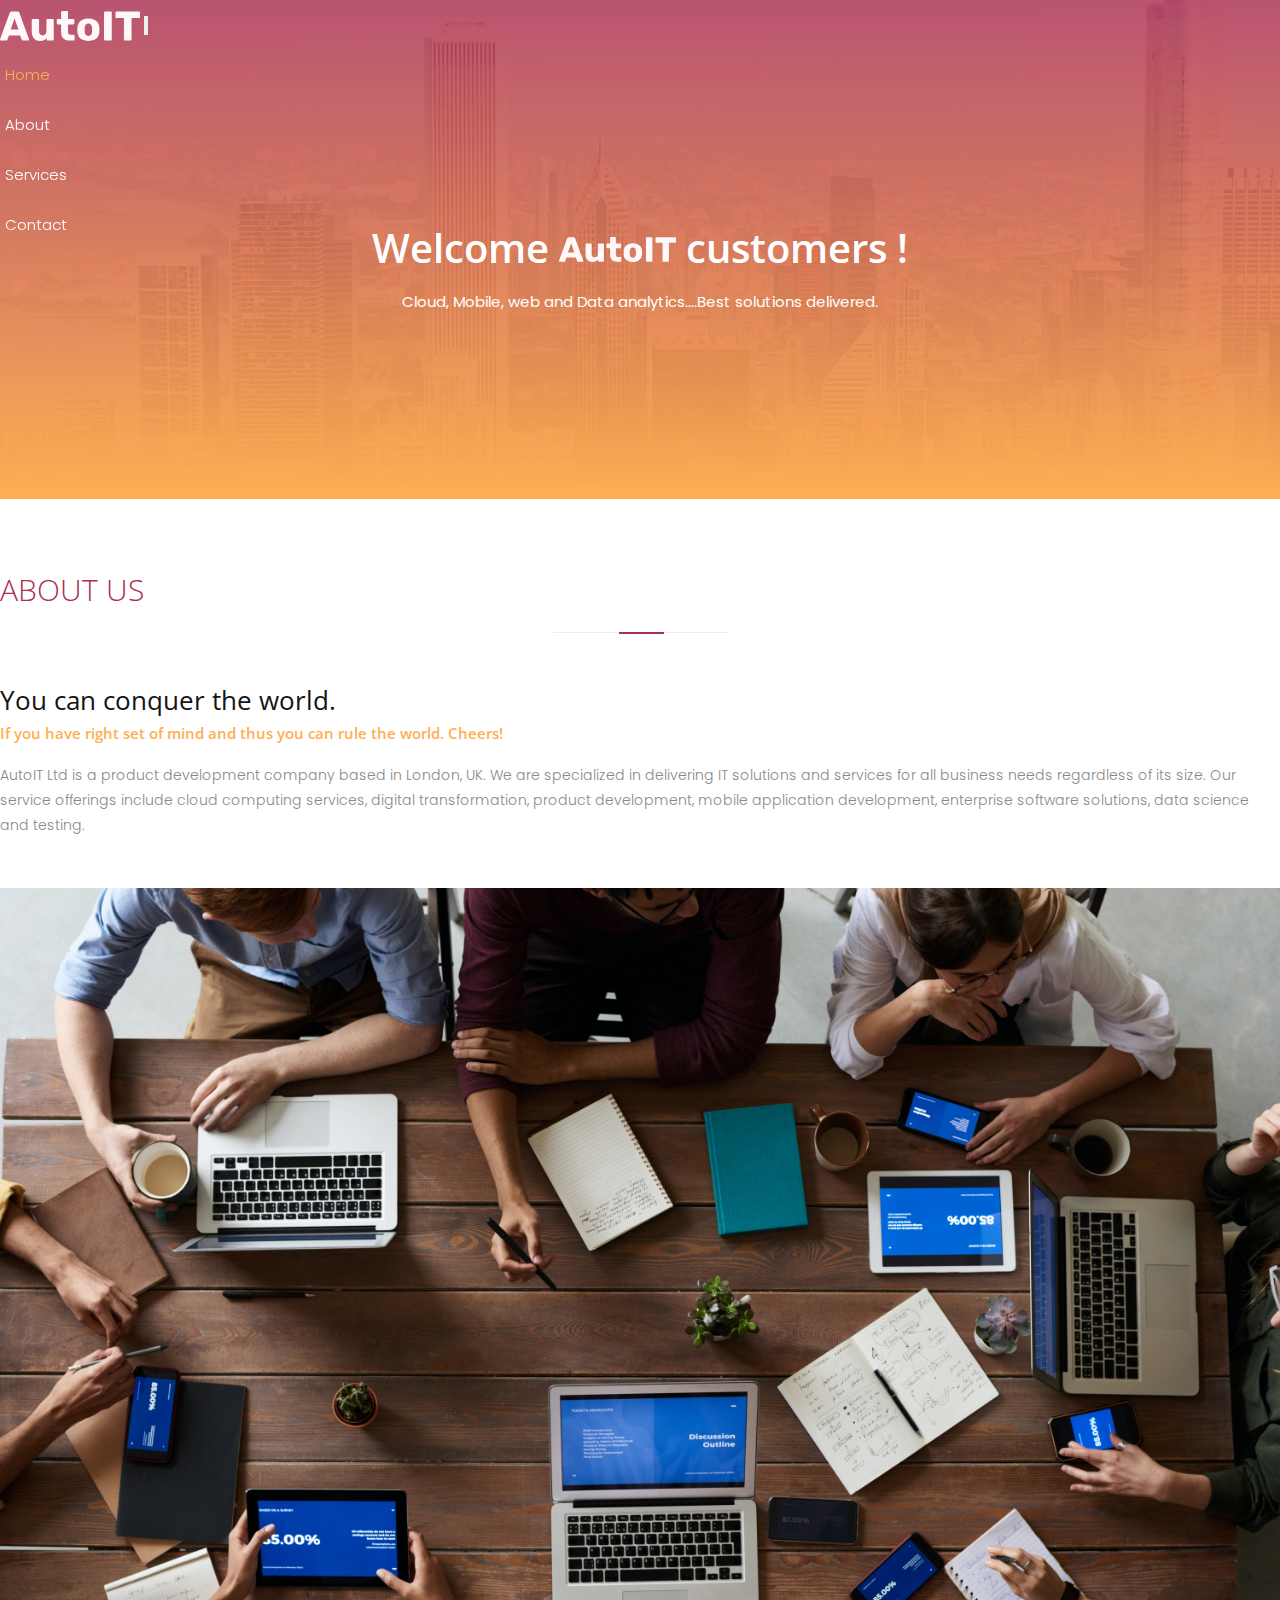
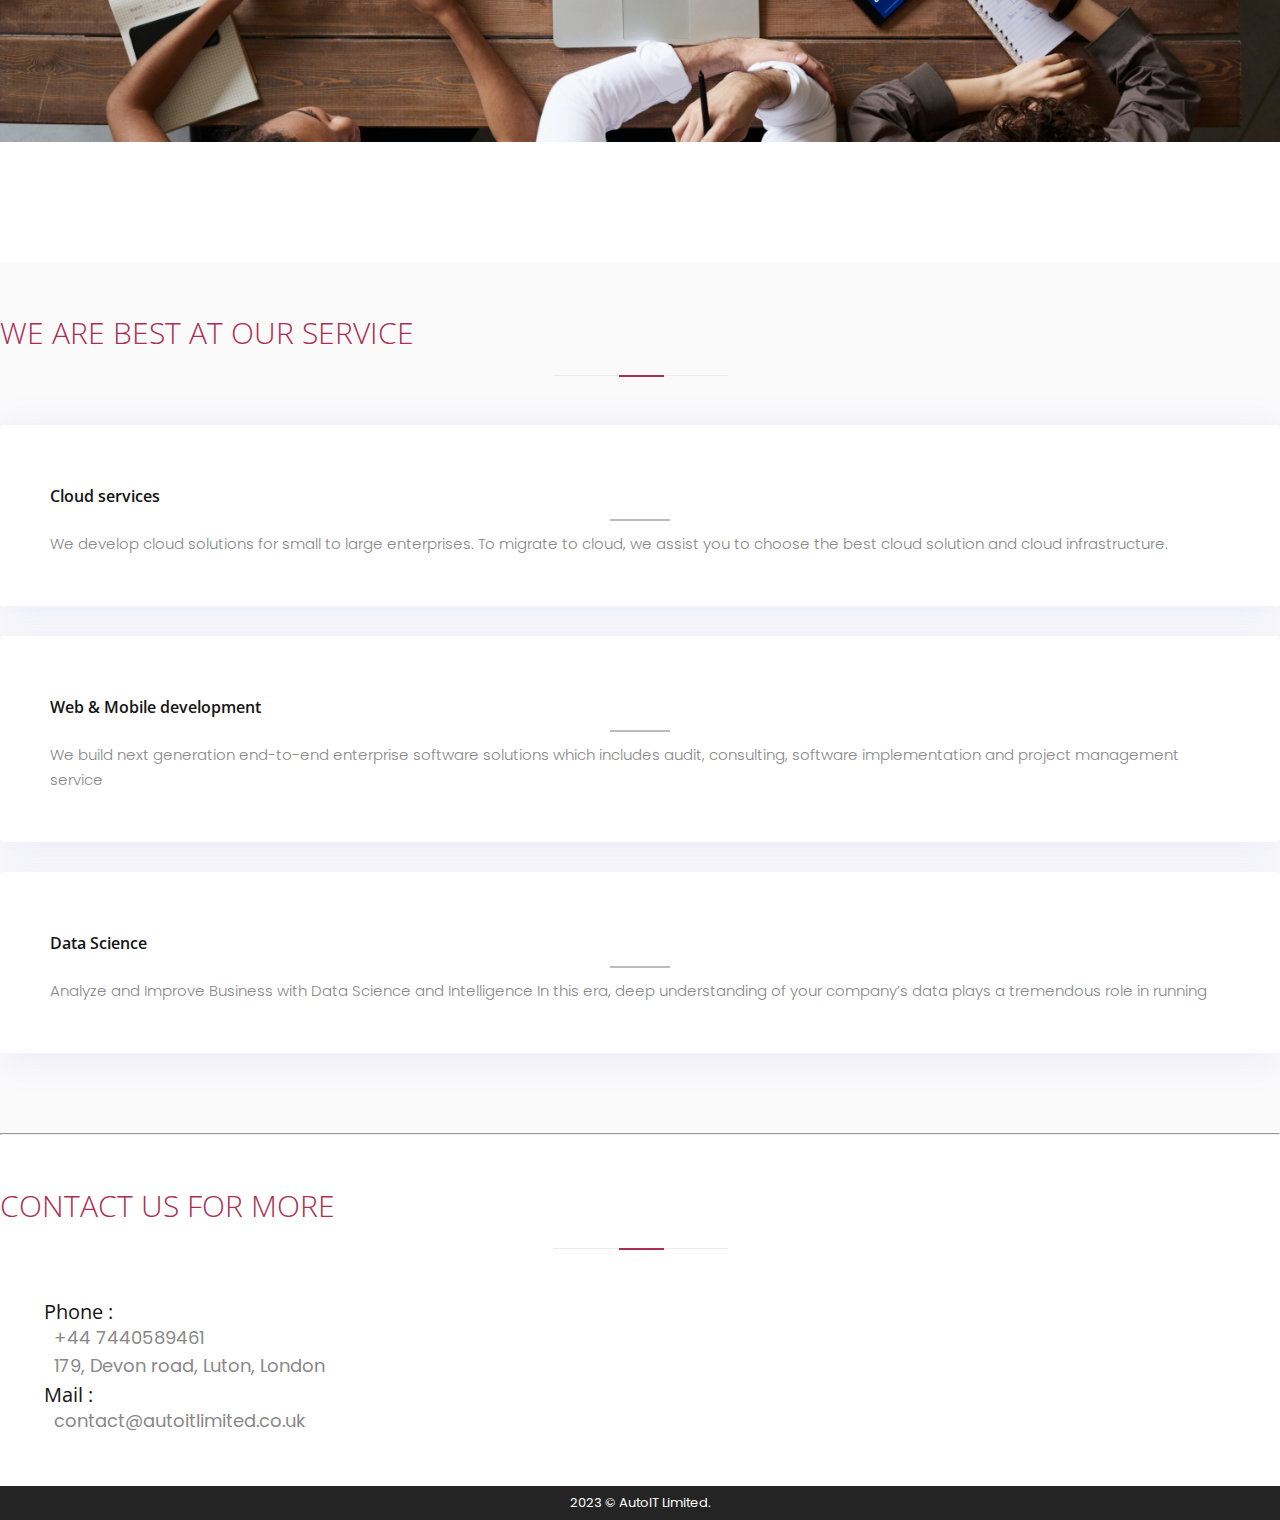
==== commit 87a8a173: "removed bespoke" ====
--- a/index.html
+++ b/index.html
@@ -63,7 +63,7 @@
           <div class="sub-title-paragraph">
             <h4>You can conquer the world.</h4>
             <h5>If you have right set of mind and thus you can rule the world. Cheers!</h5>
-            <p>AutoIT Ltd is a product development company based in London, UK. We are specialized in delivering IT solutions and services for all business needs regardless of its size. Our service offerings include cloud computing services, digital transformation, bespoke software and product development, mobile application development, enterprise software solutions, data science and testing.</p>
+            <p>AutoIT Ltd is a product development company based in London, UK. We are specialized in delivering IT solutions and services for all business needs regardless of its size. Our service offerings include cloud computing services, digital transformation, product development, mobile application development, enterprise software solutions, data science and testing.</p>
           </div>
           </div>
       </div>
